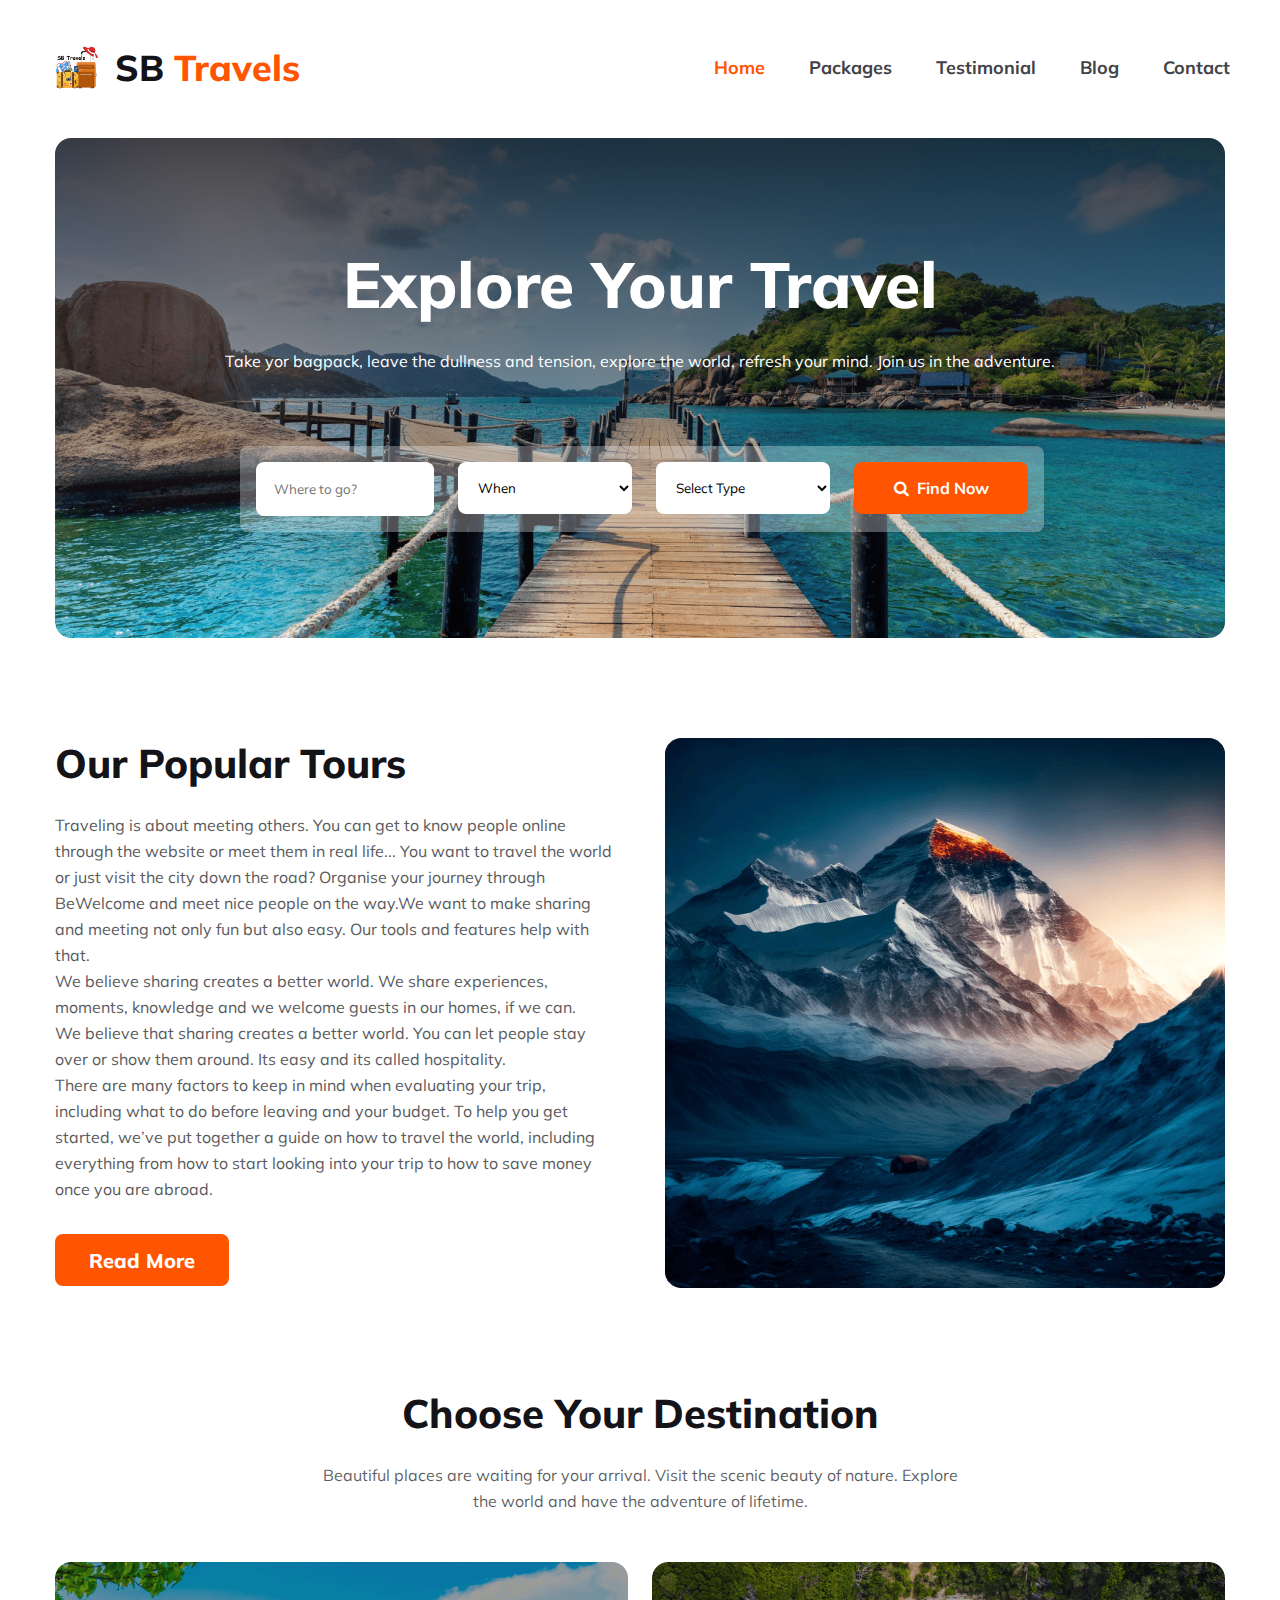
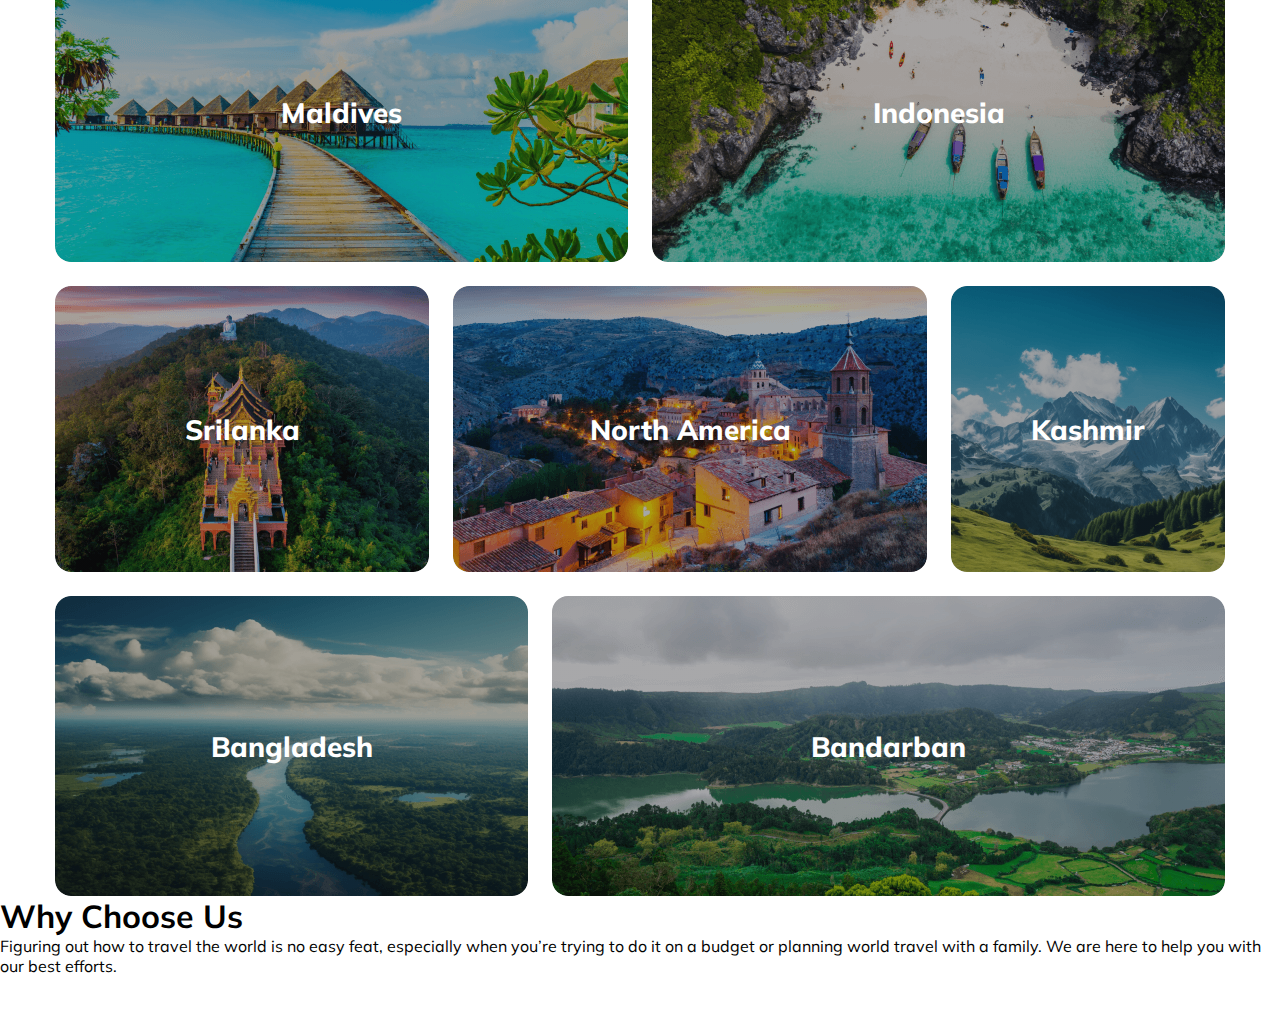
==== index.html @ 9d08d454 "choose destination done" ====
<!DOCTYPE html>
<html lang="en">
<head>
    <meta charset="UTF-8">
    <meta name="viewport" content="width=device-width, initial-scale=1.0">
    <title>SB Travel</title>
    <link rel="preconnect" href="https://fonts.googleapis.com">
    <link rel="preconnect" href="https://fonts.gstatic.com" crossorigin>
    <link href="https://fonts.googleapis.com/css2?family=Mulish:ital,wght@0,200..1000;1,200..1000&display=swap" rel="stylesheet">
    <link rel="stylesheet" href="https://cdnjs.cloudflare.com/ajax/libs/font-awesome/4.7.0/css/font-awesome.min.css">
    <link rel="stylesheet" href="style.css">
</head>
<body>
    <nav class="nav">
        <div class="webite-name">
            <img src="Images/sbtravelLogo1.png" alt="">
            <h1>SB <span style="color: #FF5400;;">Travels</span> </h1>
        </div>
        <div class="menu">
            <a href="" style="color: #FF5400;">Home</a>
            <a href="">Packages</a>
            <a href="">Testimonial</a>
            <a href="">Blog</a>
            <a href="">Contact</a>
        </div>
    </nav>
    
    <header>
        <div class="banner">
            <h1>Explore Your Travel</h1>
            <p>Take yor bagpack, leave the dullness and tension,
                explore the world, refresh your mind. Join us in the adventure.
            </p>
            <div class="search">
                <input type="text" placeholder="Where to go?">
                <select>
                    <option value="" disabled selected hidden>When</option>
                </select>
                <select>
                    <option value="" disabled selected hidden>Select Type </option>
                </select>
                <button type="button" ><i class="fa fa-search"></i>Find Now</button>
            </div>
        </div>
    </header>

    <main>
        <!-- popular tour section  -->
        <section class="popular">
            <div class="popular-text">
                <h1>Our Popular Tours</h1>
                <p>
                    Traveling is about meeting others. You can get to know people online through the website or meet them in real life...
                    You want to travel the world or just visit the city down the road? Organise your journey through BeWelcome and meet nice people on the way.We want to make sharing and meeting not only fun but also easy. Our tools and features help with that.<br>
                    We believe sharing creates a better world. We share experiences, moments, knowledge and we welcome guests in our homes, if we can.<br>
                    We believe that sharing creates a better world. You can let people stay over or show them around. Its easy and its called hospitality.<br>
                    There are many factors to keep in mind when evaluating your trip, including what to do before leaving and your budget. To help you get started, we’ve put together a guide on how to travel the world, including everything from how to start looking into your trip to how to save money once you are abroad.
                </p>
                <button> Read More</button>
            </div>
            <img src="Images/Rectangle 4.png" alt="">
        </section>

        <!-- choose your destination part -->
        <section class="destination">
            <div class="destination-text">
                <h1>Choose Your Destination</h1>
                <p>Beautiful places are waiting for your arrival. Visit the scenic beauty of nature. Explore the world and have the adventure of lifetime.</p>
                <div class="destination-images">
                    <div class="image-row1">
                        <div class="maldives"><h2>Maldives</h2></div>
                        <div class="indonesia"><h2>Indonesia</h2></div>
                    </div>
                    <div class="image-row2">
                        <div class="srilanka"><h2>Srilanka</h2></div>
                        <div class="northamerica"><h2>North America</h2></div>
                        <div class="kashmir"><h2>Kashmir</h2></div>
                    </div>
                    <div class="image-row3">
                        <div class="bangladesh"><h2>Bangladesh</h2></div>
                        <div class="bandarban"><h2>Bandarban</h2></div>
                    </div>
                </div>
            </div>

        </section>

        <!-- why choose us -->
        <section class="choose">
            <div class="choose-text">
                <h1>Why Choose Us</h1>
                <p>Figuring out how to travel the world is no easy feat, especially when you’re trying to do it on a budget or planning world travel with a family.
                    We are here to help you with our best efforts.
                </p>
                <div class="choose-cards">
                    <div class="cards-row1">
                       <div class="row1-card1">
                        <img src="" alt="">
                        <h3></h3>
                        <p></p>
                       </div>
                       <div class="row1-card2">
                        <img src="" alt="">
                        <h3></h3>
                        <p></p>
                       </div>
                    </div>
                    <div class="cards-row2">
                        <img src="" alt="">
                        <h3></h3>
                        <p></p>
                    </div>
                </div>
            </div>
        </section>
         
    </main>

    <footer>
               
    </footer>

</body>
</html>
---- style.css ----
*{
    margin: 0;
    border: 0;
    font-family: "Mulish", sans-serif;
}

.nav{
    display: flex;
    margin: auto;
    margin-top: 45px;
    align-content: center;
    width: 1170px;
    height: 45px;
    justify-content: space-between;
}

.webite-name{
    display: flex;
    align-content: center;
    
}
.website-name img{
    width: 48 px;
    height: 56 px;
}
.webite-name>h1{
    color: #131318;
    margin-left: 16px;
    font-family: Mulish;
    font-size: 36px;
    font-style: normal;
    font-weight: 800;
    line-height: normal;
}

.menu{
    width: 506px;
    height: 24px;
    display: inline-flex;
    padding: 10px 0px;
    justify-content: center;
    align-items: center;
    gap: 44px;
}
.menu>a{
    text-align: center;
    font-family: Mulish;
    font-size: 18px;
    font-style: normal;
    font-weight: 700;
    line-height: normal;
    text-decoration: none;
    color: var(--Dark-02, #424247);
}

/* Banner */
.banner{
  
    width: 1170px;
    height: 500px;
    margin:auto;
    border-radius: 16px;
    margin-top: 3rem;

    background: linear-gradient(180deg, rgba(19, 19, 24, 0.80) 0%, rgba(19, 19, 24, 0.00) 100%) ,url("Images/Group\ 13\ \(1\)\ \(1\).png");


}
.banner h1{
    text-align: center;
    color: #FFF;
    padding-top: 106px;
    margin-bottom: 24px;
    font-family: Mulish;
    font-size: 4rem;
    font-style: normal;
    font-weight: 800;
    line-height: normal;
}
.banner>p{
    color: #FFF;
    margin-bottom: 24px;
    text-align: center;
    font-family: Mulish;
    font-size: 1 rem;
    font-style: normal;
    font-weight: 400;
    line-height: 26px; 
}
.search{
    display: inline-flex;
    padding: 16px;
    align-items: flex-start;
    margin-left: 185px;
    gap: 24px;
    margin-top: 48px;
    border-radius: 8px;
    background: rgba(255, 255, 255, 0.30);
}
.search>input,select{
    
    width: 174px;
    height: 52px;
    border-radius: 8px;
    background: #FFF;
    text-indent: 16px ;
}

.search>select>option{
    color: rgba(19, 19, 24, 0.50);
    text-indent: 16px ;
    font-family: Mulish;
    font-size: 16px;
    font-style: normal;
    font-weight: 400;
    line-height: normal;
}
.search>button{
  
width: 174px;
height: 52px;
border-radius: 8px;
background: #FF5400;
color: #FFF;

text-align: center;
font-family: Mulish;
font-size: 16px;
font-style: normal;
font-weight: 700;
line-height: normal;
cursor: pointer;
}
.search>button>i{
    margin-right: 0.5rem;
}

/* popular text section  */
.popular{
    width: 1170px;
    height: 550px;
    display: flex;
    margin-left: auto;
    margin-right: auto;
  
    margin-top: 100px;
    justify-items: space-between;
    align-content: center;
    margin-bottom: 100px;
    
}
.popular-text{
    width: 100%;
    height:100%;
}

.popular-text h1{
    color: #131318;
    margin-bottom: 24px;
    text-align: left;
    font-family: Mulish;
    font-size: 40px;
    font-style: normal;
    font-weight: 800;
    line-height: normal;
}

.popular-text p{
    color: #5A5A5D;
    margin-bottom: 32px;
    font-family: Mulish;
    font-size: 16px;
    font-style: normal;
    font-weight: 400;
    line-height: 26px; 
}

.popular-text button{
    width: 174px;
    height: 52px;
    border-radius: 8px;
    background: #FF5400;
    color: #FFF;

    text-align: center;
    font-family: Mulish;
    font-size: 20px;
    font-style: normal;
    font-weight: 800;
    line-height: normal;
}

.popular img{
    width: 100%;
    margin-left:50px;   
    height: 100%;
}

/* choose your destination part  */
.destination{
    width: 1170px; 
    margin-left: auto;
    margin-right: auto;
}
.destination-text{
    width:100%;
  text-align: center;

   
}

.destination-text h1{
    color: #131318;
    margin-bottom: 24px;
    font-family: Mulish;
    font-size: 40px;
    font-style: normal;
    font-weight: 800;
    line-height: normal;
}
.destination-text p{
    width: 643px;
    color: rgba(19, 19, 24, 0.70);
    margin-bottom: 48px;
    margin-left: auto;
    margin-right: auto;
    text-align: center;
    font-family: Mulish;
    font-size: 16px;
    font-style: normal;
    font-weight: 400;
    line-height: 26px;
}

.destination-images{
    display: flex;
    flex-direction: column;
    gap: 24px;
}

.image-row1{
    display: inline-flex;
    gap:24px;
}
.maldives{
    width: 573px;
    height: 300px;    
    border-radius: 16px;
    
    background-repeat: no-repeat;
    background: linear-gradient(0deg, rgba(19, 19, 24, 0.20) 0%, rgba(19, 19, 24, 0.20) 100%), url(Images/Rectangle\ 5.png), lightgray 50%  ;  
    display: flex;
    justify-content:space-around;
    align-items: center;

    
}
.indonesia{
    width: 573px;
    height: 300px;    
    border-radius: 16px;
    background: linear-gradient(0deg, rgba(19, 19, 24, 0.20) 0%, rgba(19, 19, 24, 0.20) 100%), url(Images/Rectangle\ 8.png), lightgray 50% / cover no-repeat;  
    display: flex;
    justify-content:space-around;
    align-items: center;

    
}
.image-row2{
    display: inline-flex;
    gap:24px;
}
.srilanka{
    width: 374px;
    height: 286px;  
    background-size: ;
    border-radius: 16px;
    background: linear-gradient(0deg, rgba(19, 19, 24, 0.20) 0%, rgba(19, 19, 24, 0.20) 100%), url(Images/Rectangle\ 6.png), lightgray 50% / cover no-repeat;  
   
    display: flex;
    justify-content:space-around;
    align-items: center;

    
}
.northamerica{
    width: 474px;
    height: 286px;
    border-radius: 16px;
    background: linear-gradient(0deg, rgba(19, 19, 24, 0.20) 0%, rgba(19, 19, 24, 0.20) 100%), url(Images/Rectangle\ 7.png), lightgray 50% / cover no-repeat;  
   
    display: flex;
    justify-content:space-around;
    align-items: center;

    
}
.kashmir{
    width: 274px;
    height: 286px;
    border-radius: 16px;
    background-repeat: no-repeat;
    background: linear-gradient(0deg, rgba(19, 19, 24, 0.20) 0%, rgba(19, 19, 24, 0.20) 100%), url(Images/Rectangle\ 9.png), lightgray 50%;  
   
    display: flex;
    justify-content:space-around;
    align-items: center;

    
}

.image-row3{
    display: inline-flex;
    gap:24px;
}

.bangladesh{
    width: 473px;
    height: 300px;
    border-radius: 16px;
    background: linear-gradient(0deg, rgba(19, 19, 24, 0.20) 0%, rgba(19, 19, 24, 0.20) 100%), url(Images/Rectangle\ 11.png), lightgray 50% / cover no-repeat;  
   
    display: flex;
    justify-content:space-around;
    align-items: center;

    
}

.bandarban{
    width: 673px;
    height: 300px;
    border-radius: 16px;
    background: linear-gradient(0deg, rgba(19, 19, 24, 0.20) 0%, rgba(19, 19, 24, 0.20) 100%), url(Images/Rectangle\ 10.png), lightgray 50% / cover no-repeat;  
   
    display: flex;
    justify-content:space-around;
    align-items: center;

    
}


.destination-images h2{
    color: #FFF;
    vertical-align: middle;
    text-align: center;
    font-family: Mulish;
    font-size: 28px;
    font-style: normal;
    font-weight: 800;
    line-height: normal;
}








/* responsive design css */
@media screen and (max-width: 600px) {
    .nav{
        width:auto;
    }
    .webite-name{
        margin-left: 20px;
    }
    .webite-name>img{
       
    width: 28.724px;
    height: 33.516px;
    }

    .webite-name >h1{
        font-size: 22px;
    }

    .menu{
        display:none;
    }
    .banner{
        width: 335px;
        height: 483px;
    }
    .banner>h1{
        font-size: 22px;
        padding-top:32px;
    }
    .banner>p{
        margin-left: 1rem;
    }
    .search{
        width: 255px;
        height: 256px;
        display: flex;
        flex-direction: column;
        margin-left:24px;
        margin-right: 24px;
        margin-top: 0;
    }
    .search>input,select{
        width: 255px;
        height: 52px;

    }
    .search>button{
        width: 255px;
        height: 52px;
    }
    /* popular tours  */
    .popular{
        flex-direction: column;
        width: 335px;
        height: auto;
        margin-top: 24px;
        gap: 24px;
        margin-bottom: 24px;
    }
    .popular-text h1{
        font-size: 20px;
        margin-bottom:16px ;
    }
    .popular-text p{
        font-size: 14px;
        margin-bottom: 24px;

    }
    .popular img{
        margin: 0;
    }

    /* choose your destination */
    .destination{
        width: 335px;
        margin-bottom: 24px;
    }
    .destination-text h1{
        font-size: 20px;
        margin-bottom: 16px;
    
    }
    .destination-text p{
        width: 100%;
        font-size: 14px;
        margin-bottom: 16px;
        
    }

    .image-row1{
        display: flex;
        flex-direction: column;
        
    }
    .maldives,.indonesia,.srilanka,.northamerica,.kashmir,.bangladesh,.bandarban{
        width: 335px;
        height: 176px;
    }
    .image-row2{
        display: flex;
        flex-direction: column;
        
    }
    .image-row3{
        display: flex;
        flex-direction: column;
       
    }
    .destination-images h2{
        font-size: 20px;
    }
    
}
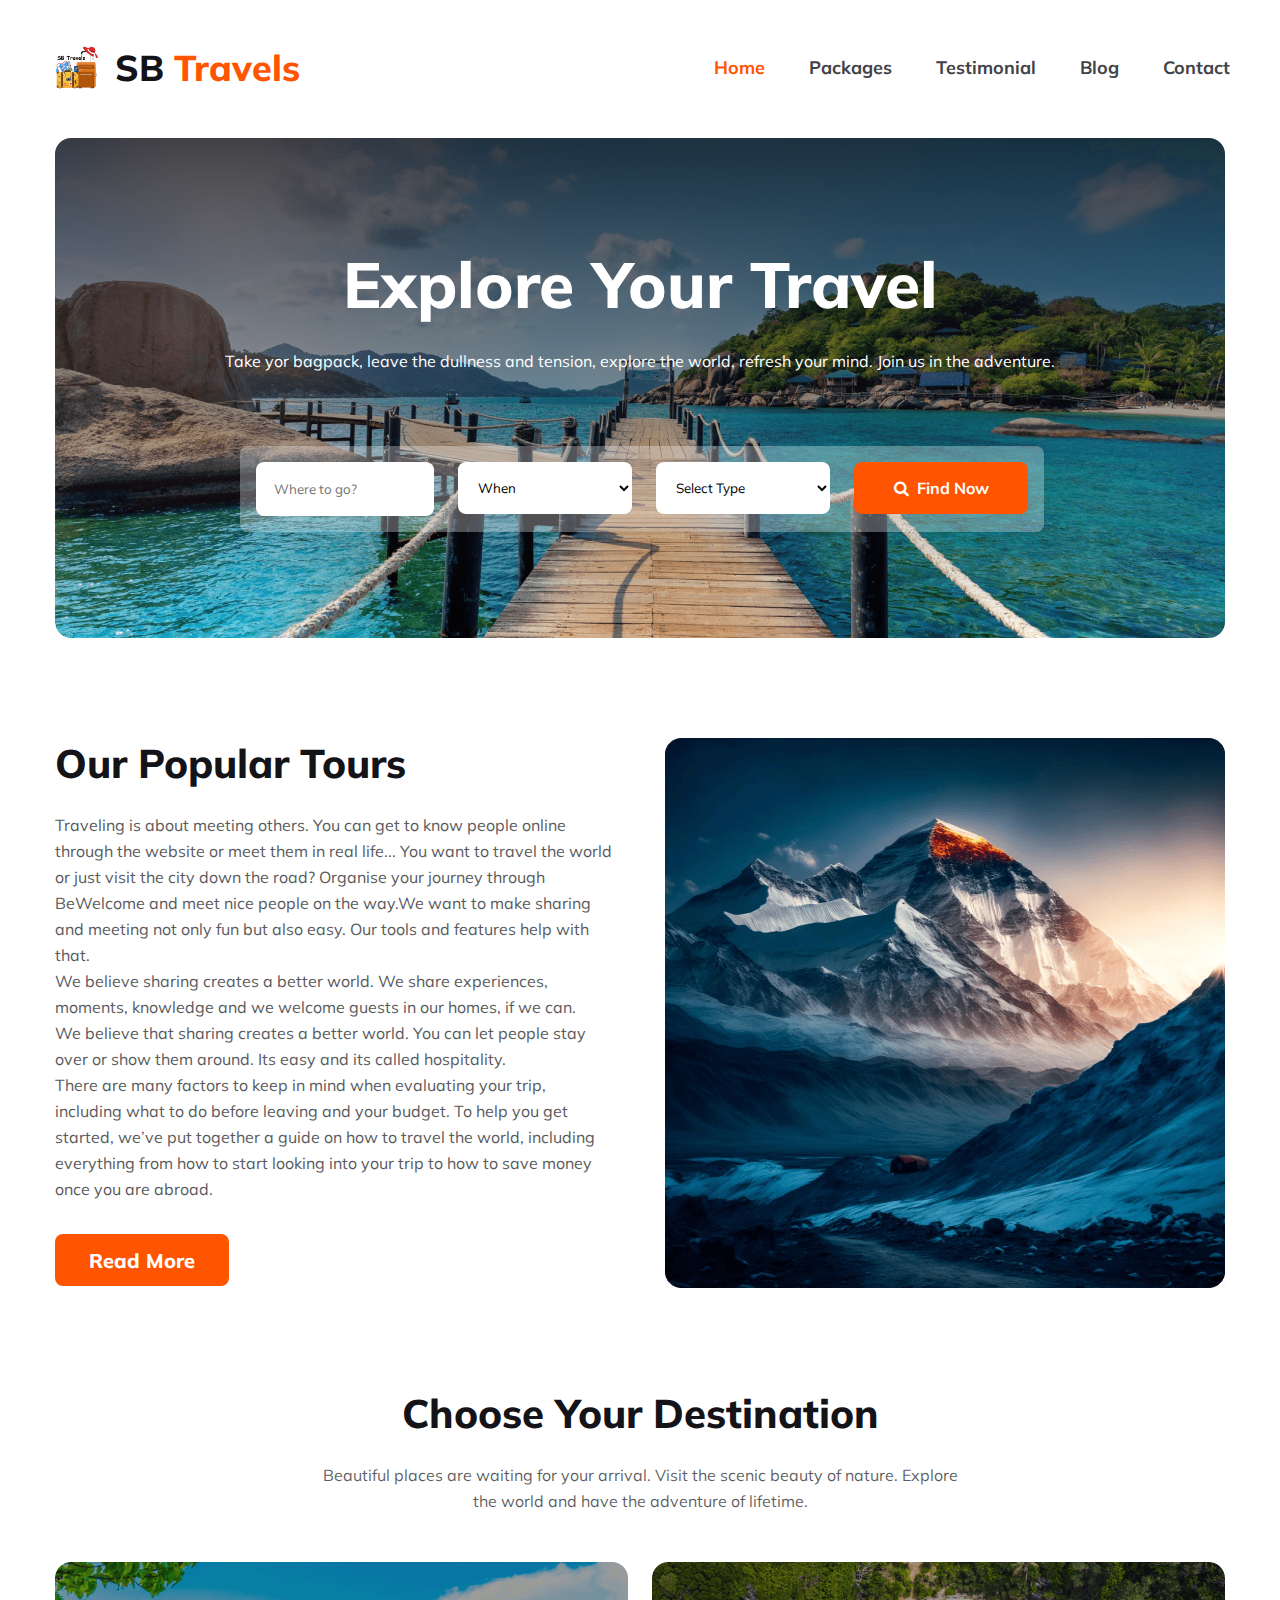
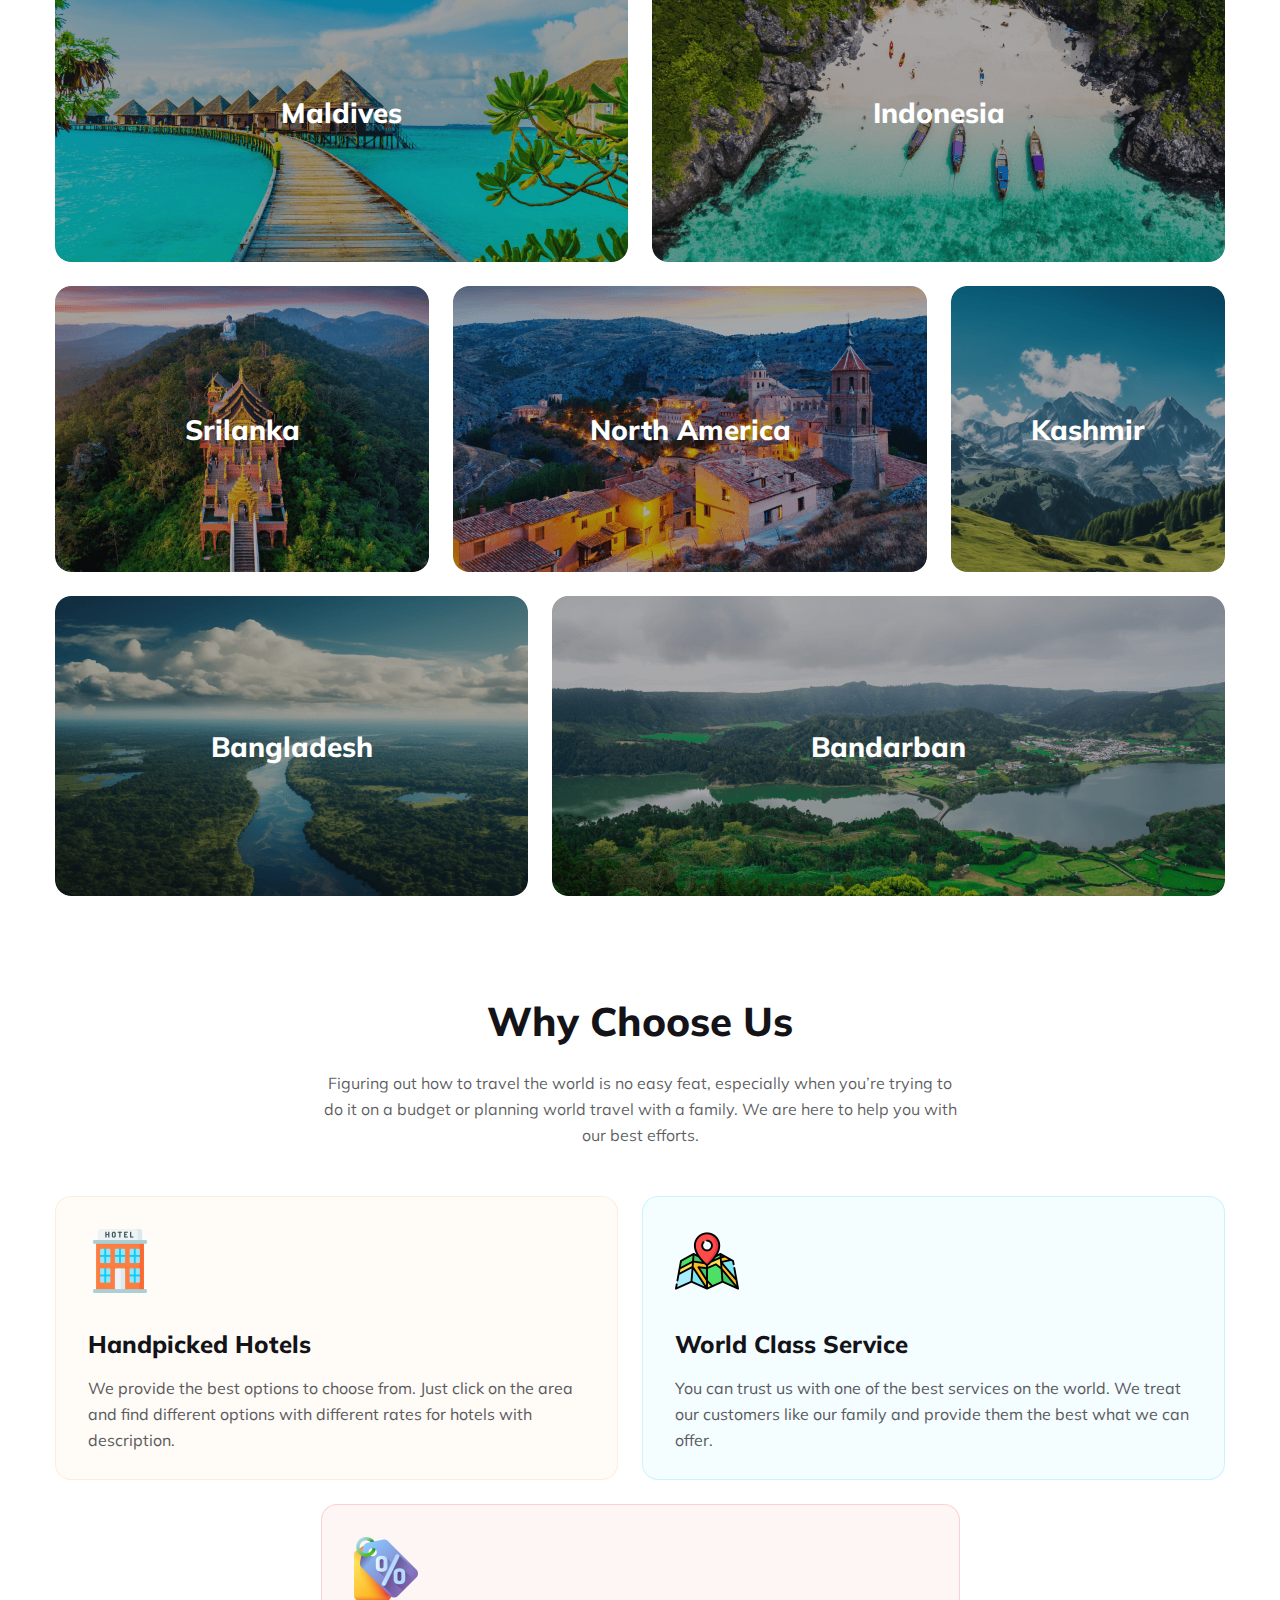
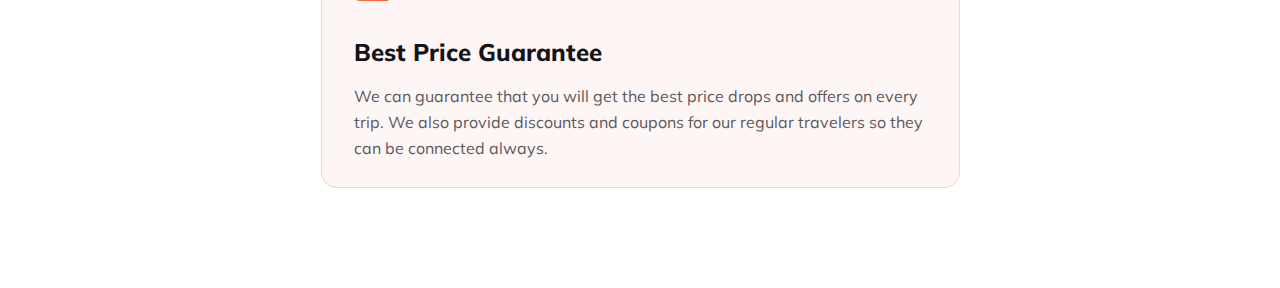
==== commit b309d16e: "choose us done" ====
--- a/index.html
+++ b/index.html
@@ -92,32 +92,45 @@
                 <p>Figuring out how to travel the world is no easy feat, especially when you’re trying to do it on a budget or planning world travel with a family.
                     We are here to help you with our best efforts.
                 </p>
+            </div>
                 <div class="choose-cards">
                     <div class="cards-row1">
-                       <div class="row1-card1">
-                        <img src="" alt="">
-                        <h3></h3>
-                        <p></p>
+                       <div class="row-card1">
+                            <img src="Images/hotel.png" alt="">
+                            <h3>Handpicked Hotels</h3>
+                            <p>We provide the best options to choose from.
+                                Just click on the area and find different options
+                                with different rates for hotels with description.
+                            </p>
                        </div>
-                       <div class="row1-card2">
-                        <img src="" alt="">
-                        <h3></h3>
-                        <p></p>
+                       <div class="row-card2">
+                        <img src="Images/map.png" alt="">
+                        <h3>World Class Service</h3>
+                        <p>You can trust us with one of the best services on the world.
+                            We treat our customers like our family and provide them the best what 
+                            we can offer.
+                        </p>
                        </div>
                     </div>
                     <div class="cards-row2">
-                        <img src="" alt="">
-                        <h3></h3>
-                        <p></p>
+                        <div class="row-card3">
+                            <img src="Images/price-tag.png" alt="">
+                            <h3>Best Price Guarantee</h3>
+                            <p>We can guarantee that you will get the best price drops and offers on every trip.
+                                We also provide discounts and coupons for our regular travelers so they can be connected always.
+                            </p>
+                           </div>
                     </div>
                 </div>
-            </div>
+            
         </section>
          
     </main>
 
     <footer>
-               
+        <!-- We believe that sharing creates a better world. You can let people stay over or show them around. It’s easy and it’s called hospitality.     -->
+        <!-- Find host and friends everywhere. -->
+   
     </footer>
 
 </body>
--- a/style.css
+++ b/style.css
@@ -236,6 +236,7 @@
     display: flex;
     flex-direction: column;
     gap: 24px;
+    margin-bottom: 100px;
 }
 
 .image-row1{
@@ -352,9 +353,119 @@
     line-height: normal;
 }
 
-
-
-
+/* why choose us  */
+
+.choose{
+    width: 1170px;
+    margin-left: auto;
+    margin-right: auto;
+}
+
+.choose-text{
+    width:100%;
+    text-align: center; 
+}
+.choose-text h1{
+    color: #131318;
+    margin-bottom: 24px;
+    font-family: Mulish;
+    font-size: 40px;
+    font-style: normal;
+    font-weight: 800;
+    line-height: normal;
+}
+.choose-text p{
+    width: 643px;
+    color: rgba(19, 19, 24, 0.70);
+    margin-bottom: 48px;
+    margin-left: auto;
+    margin-right: auto;
+    text-align: center;
+    font-family: Mulish;
+    font-size: 16px;
+    font-style: normal;
+    font-weight: 400;
+    line-height: 26px;
+}
+
+.choose-cards{
+    display: flex;
+    flex-direction: column;
+    
+    gap: 24px;
+   
+
+}
+.cards-row1{
+    display: flex;
+    gap:24px;
+    
+    height: 284px;
+    justify-content: space-between;
+   
+}
+
+.row-card1{
+    width: auto;
+    height: auto;
+    padding: 32px;
+    border-radius: 16px;
+    border: 1px solid rgba(251, 181, 99, 0.20);
+    background: rgba(251, 181, 99, 0.05);
+       
+}
+.row-card2{
+    width: auto;
+    height: auto; 
+    padding: 32px;
+    border-radius: 16px;
+    border: 1px solid rgba(41, 206, 246, 0.20);
+    background: rgba(41, 206, 246, 0.05);
+}
+
+.cards-row2{
+    display: flex;
+    
+    
+    height: 284px;
+    justify-content: space-around;
+    margin-bottom: 100px;
+   
+}
+.row-card3{
+    width: 573px;
+    height: auto; 
+    padding: 32px;
+    border-radius: 16px;
+    border: 1px solid rgba(233, 68, 68, 0.20);
+    background: rgba(233, 68, 68, 0.05);
+}
+.row-card1 img,.row-card2 img,.row-card3 img{
+    width: 64px;
+    height: 64px;
+    margin-bottom: 32px;
+    
+}
+.choose-cards h3{
+    color: #131318;
+    margin-bottom: 16px;
+    
+    font-family: Mulish;
+    font-size: 24px;
+    font-style: normal;
+    font-weight: 800;
+    line-height: normal;
+}
+
+.choose-cards p{
+    color: #5A5A5D;
+    
+    font-family: Mulish;
+    font-size: 16px;
+    font-style: normal;
+    font-weight: 400;
+    line-height: 26px;
+}
 
 
 
@@ -465,10 +576,35 @@
     .image-row3{
         display: flex;
         flex-direction: column;
+        
        
+    }
+    .destination-images{
+        margin-bottom:0;
     }
     .destination-images h2{
         font-size: 20px;
-    }
-    
+       
+    }
+
+    .choose{
+        
+            width: 335px;
+            margin-bottom: 24px;
+        
+    }
+    .choose-text h1{
+        font-size: 20px;
+        text-align: center;
+
+    }
+    .choose-text p{
+        font-size: 14px;
+        width:309px;
+        margin-bottom: 16px;
+    }
+    .cards-row1{
+        flex-direction: column;
+        width: 335px;
+    }
 }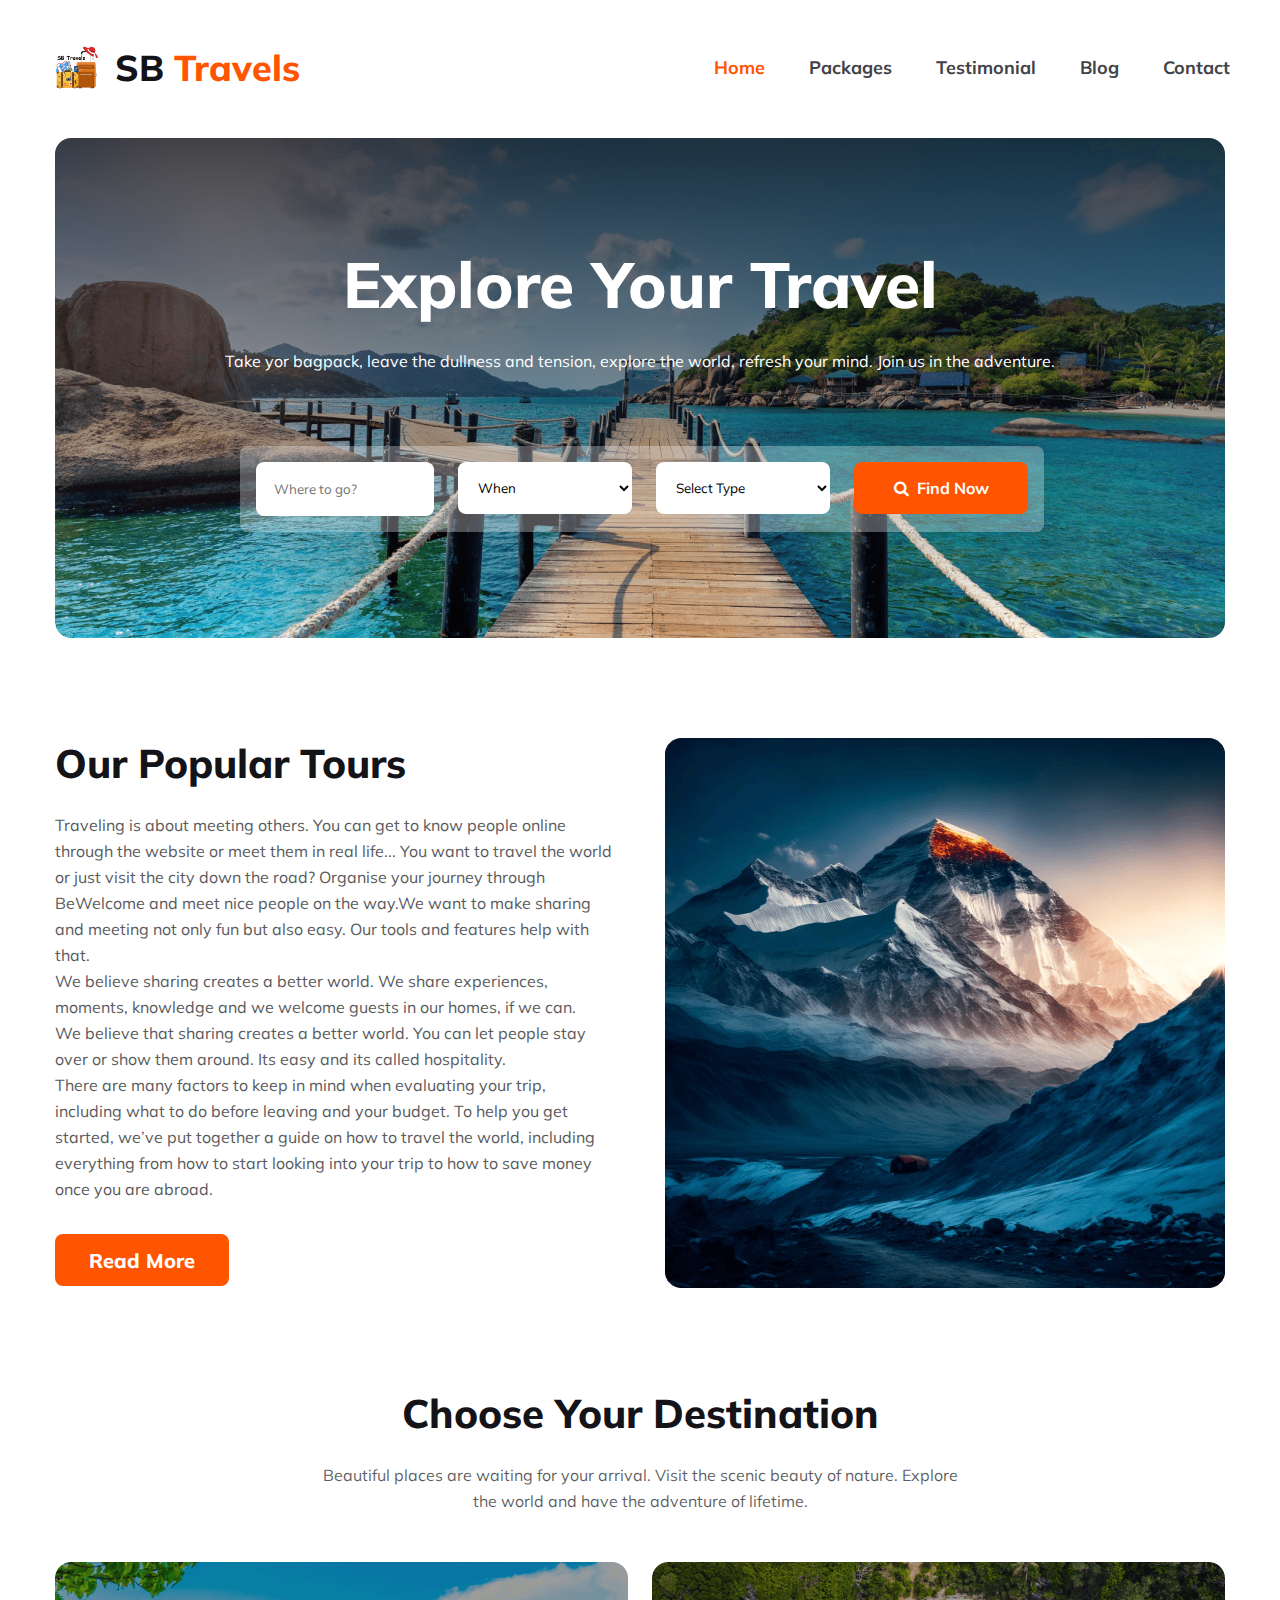
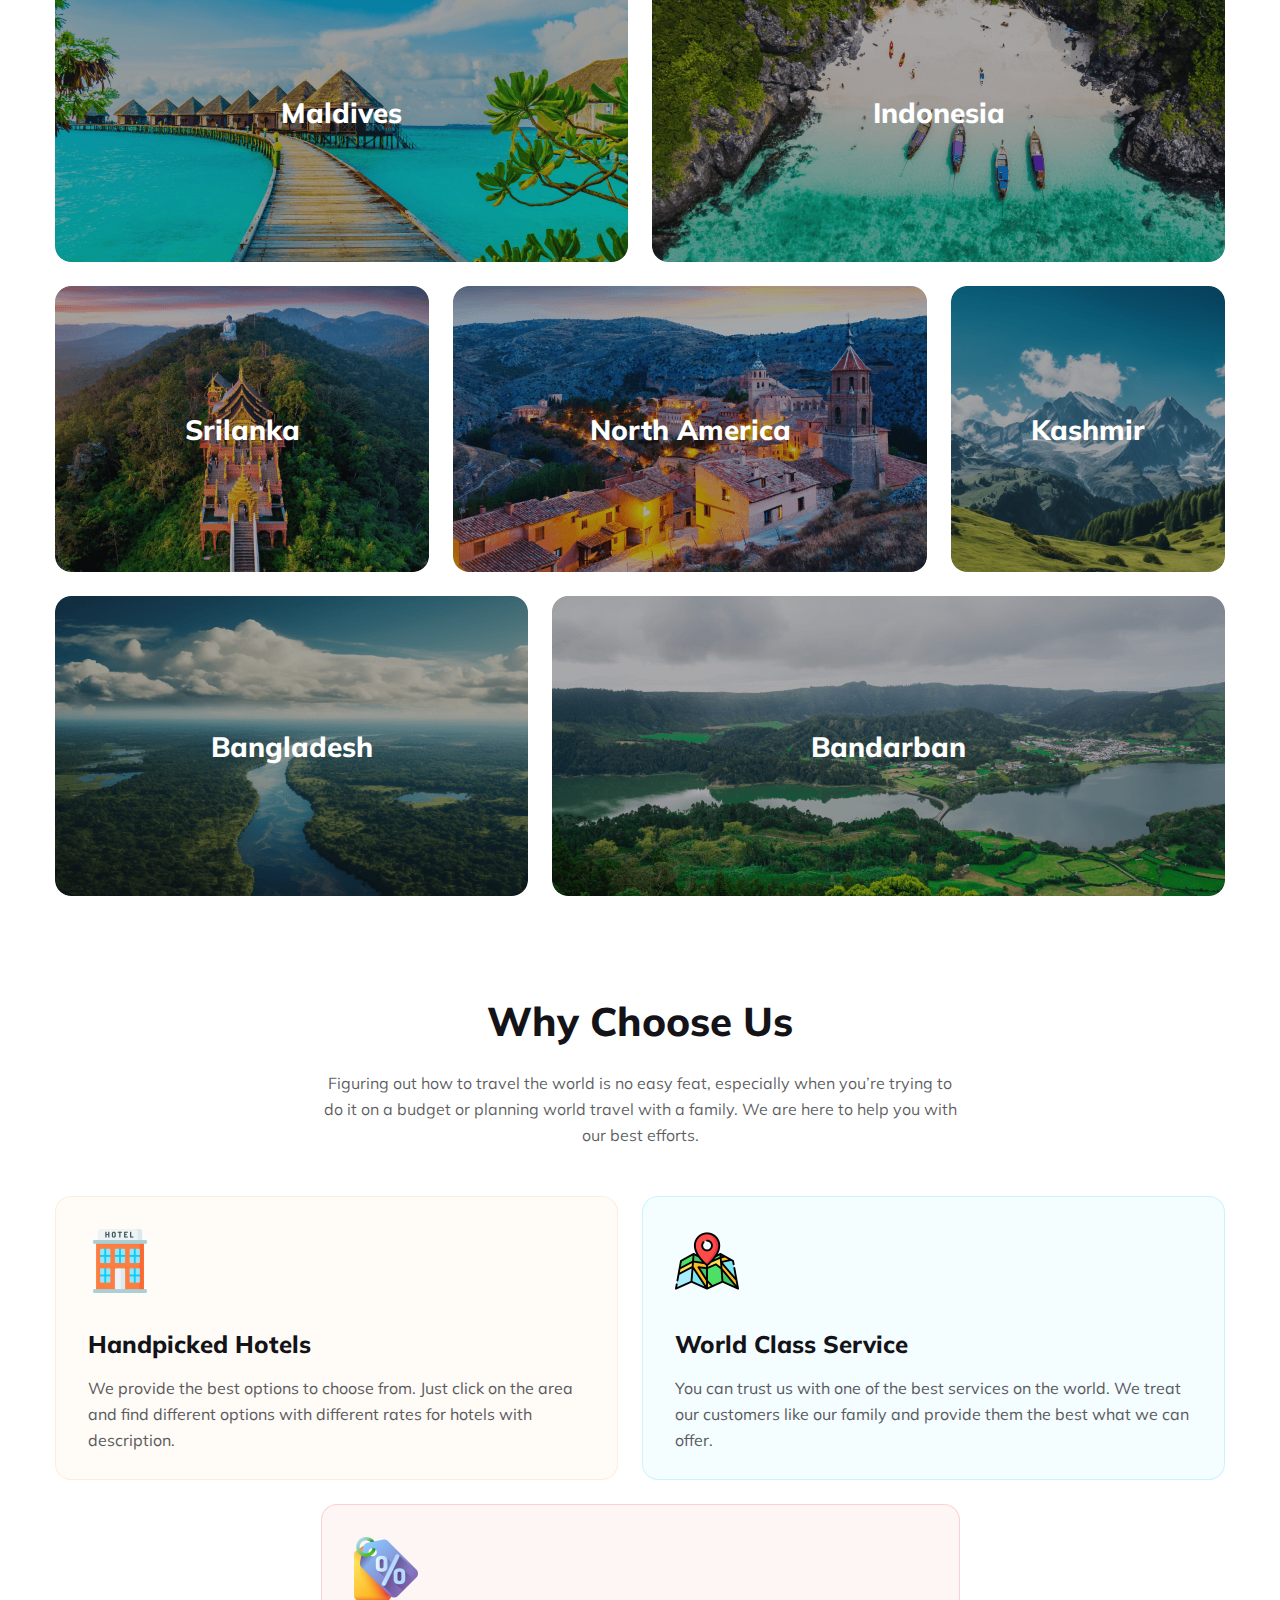
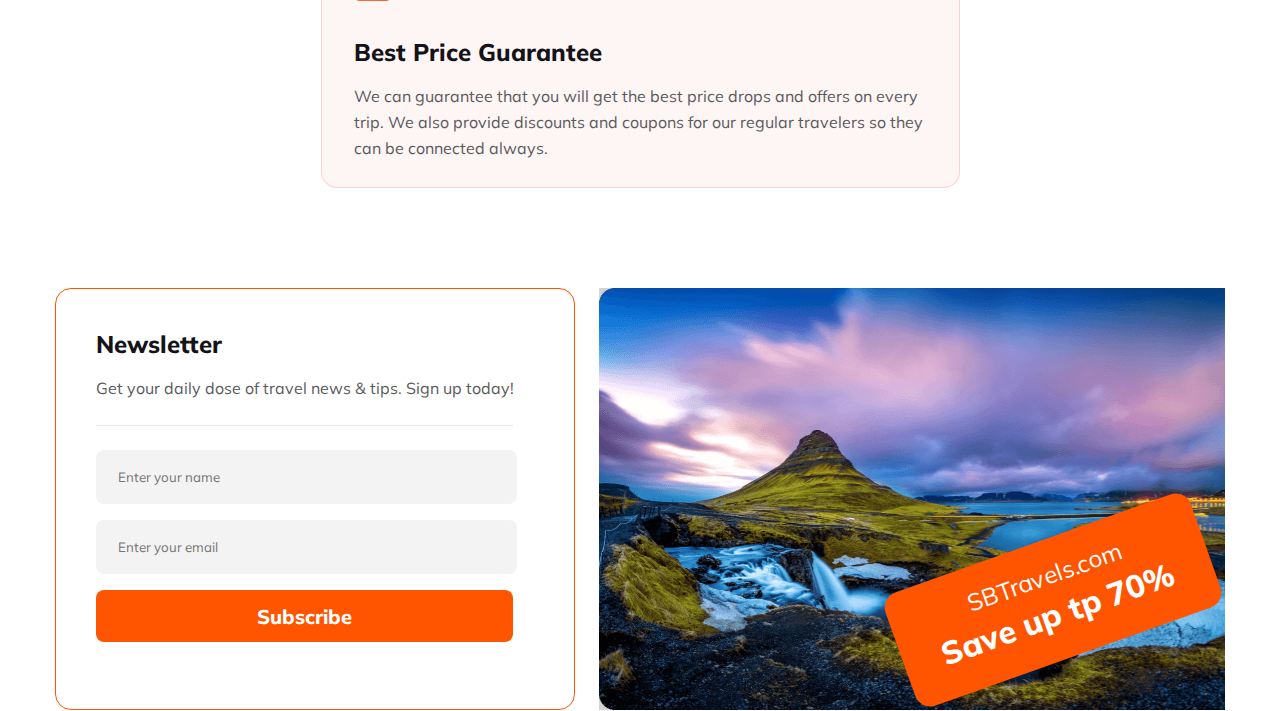
==== commit a0ec80f8: "newletter done" ====
--- a/index.html
+++ b/index.html
@@ -124,6 +124,25 @@
                 </div>
             
         </section>
+
+        <!-- newsletter -->
+        <section class="newsletter">
+            <div class="subscribe">
+                <h2>Newsletter</h2>
+                <p>Get your daily dose of travel news & tips. Sign up today!</p>
+                <hr>
+                <input type="text" placeholder="Enter your name">
+                <input type="email" placeholder="Enter your email">
+                <button>Subscribe</button>
+            </div>
+            <div class="newsletter-image">
+                <!-- <img src="Images/Rectangle 20.png" alt=""> -->
+                <div class="save">
+                    <p>SBTravels.com</p>
+                    <h4>Save up tp 70%</h4>
+                </div>
+            </div>
+        </section>
          
     </main>
 
--- a/style.css
+++ b/style.css
@@ -467,6 +467,124 @@
     line-height: 26px;
 }
 
+/* newsletter */
+.newsletter{
+    width: 1170px;
+    height: 422px;
+    margin-left: auto;
+    margin-right: auto;
+    display: flex;
+    justify-content: space-between;
+    gap: 24px;
+}
+
+.subscribe{
+    width: auto;
+    height: auto;
+        
+    border-radius: 16px;
+    border: 1px solid #FF5400;
+    padding: 40px;
+}
+
+.subscribe h2{
+    color: #131318;
+    margin-bottom: 16px;
+    font-family: Mulish;
+    font-size: 24px;
+    font-style: normal;
+    font-weight: 800;
+    line-height: normal;
+}
+
+.subscribe p{
+    color: #5A5A5D;
+    margin-bottom: 24px;
+    font-family: Mulish;
+    font-size: 16px;
+    font-style: normal;
+    font-weight: 400;
+    line-height: 26px;
+}
+.subscribe hr{
+    margin-bottom: 24px;
+    width: 95%;
+    height: 1px;
+    background: rgba(19, 19, 24, 0.10);
+}
+
+.subscribe input{
+    width: 95%;
+    height: 52px;
+    text-indent: 20px;
+    margin-bottom: 16px;
+    border-radius: 8px;
+    background: rgba(19, 19, 24, 0.05);
+}
+
+.subscribe button{
+    border-radius: 8px;
+    width: 95%;
+    height: 52px;
+    background: #FF5400;
+
+    color: #FFF;
+
+    text-align: center;
+    font-family: Mulish;
+    font-size: 20px;
+    font-style: normal;
+    font-weight: 800;
+    line-height: normal;
+    cursor: pointer;
+}
+
+.newsletter-image{
+    height: auto;
+    width: 672px;
+    background: url("Images/Rectangle\ 20.png"), lightgray 50% / cover no-repeat;
+    display: flex;
+    align-items: flex-end;
+    justify-content: right;
+  
+}
+.save{
+    width: 324px;
+    height: 120px;
+    transform: rotate(-19.628deg);
+    border-radius: 16px;
+    background: #FF5400;
+    text-align: center;
+    border-radius: 16px;
+    margin-bottom: 50px;
+    margin-right: 10px;
+   
+}
+
+.save p{
+    color: #FFF;
+    padding-top: 20px;
+    margin-bottom: 4px;
+    text-align: center;
+    font-family: Mulish;
+    font-size: 24px;
+    font-style: normal;
+    font-weight: 400;
+    line-height: normal;
+}
+
+.save h4{
+    color: #FFF;
+
+    font-family: Mulish;
+    font-size: 32px;
+    font-style: normal;
+    font-weight: 800;
+    line-height: normal;
+}
+
+
+
 
 
 
@@ -606,5 +724,36 @@
     .cards-row1{
         flex-direction: column;
         width: 335px;
-    }
-}+        height: auto;
+       
+       
+    }
+
+    .choose-cards{
+        
+    }
+    .cards-row2{
+        flex-direction: column;
+    }
+    .row-card1 img,.row-card2 img,.row-card3 img{
+        width: 48px;
+        height: 48px;
+        margin-bottom: 16px;
+        
+    }
+    .choose-cards h3{
+        font-size: 20px;
+        
+    }
+    
+    .choose-cards p{
+       
+        font-size: 14px;
+        
+    }
+
+    .row-card1,.row-card2,.row-card3{
+        width: 335px;
+        height: 289px;
+    }
+}
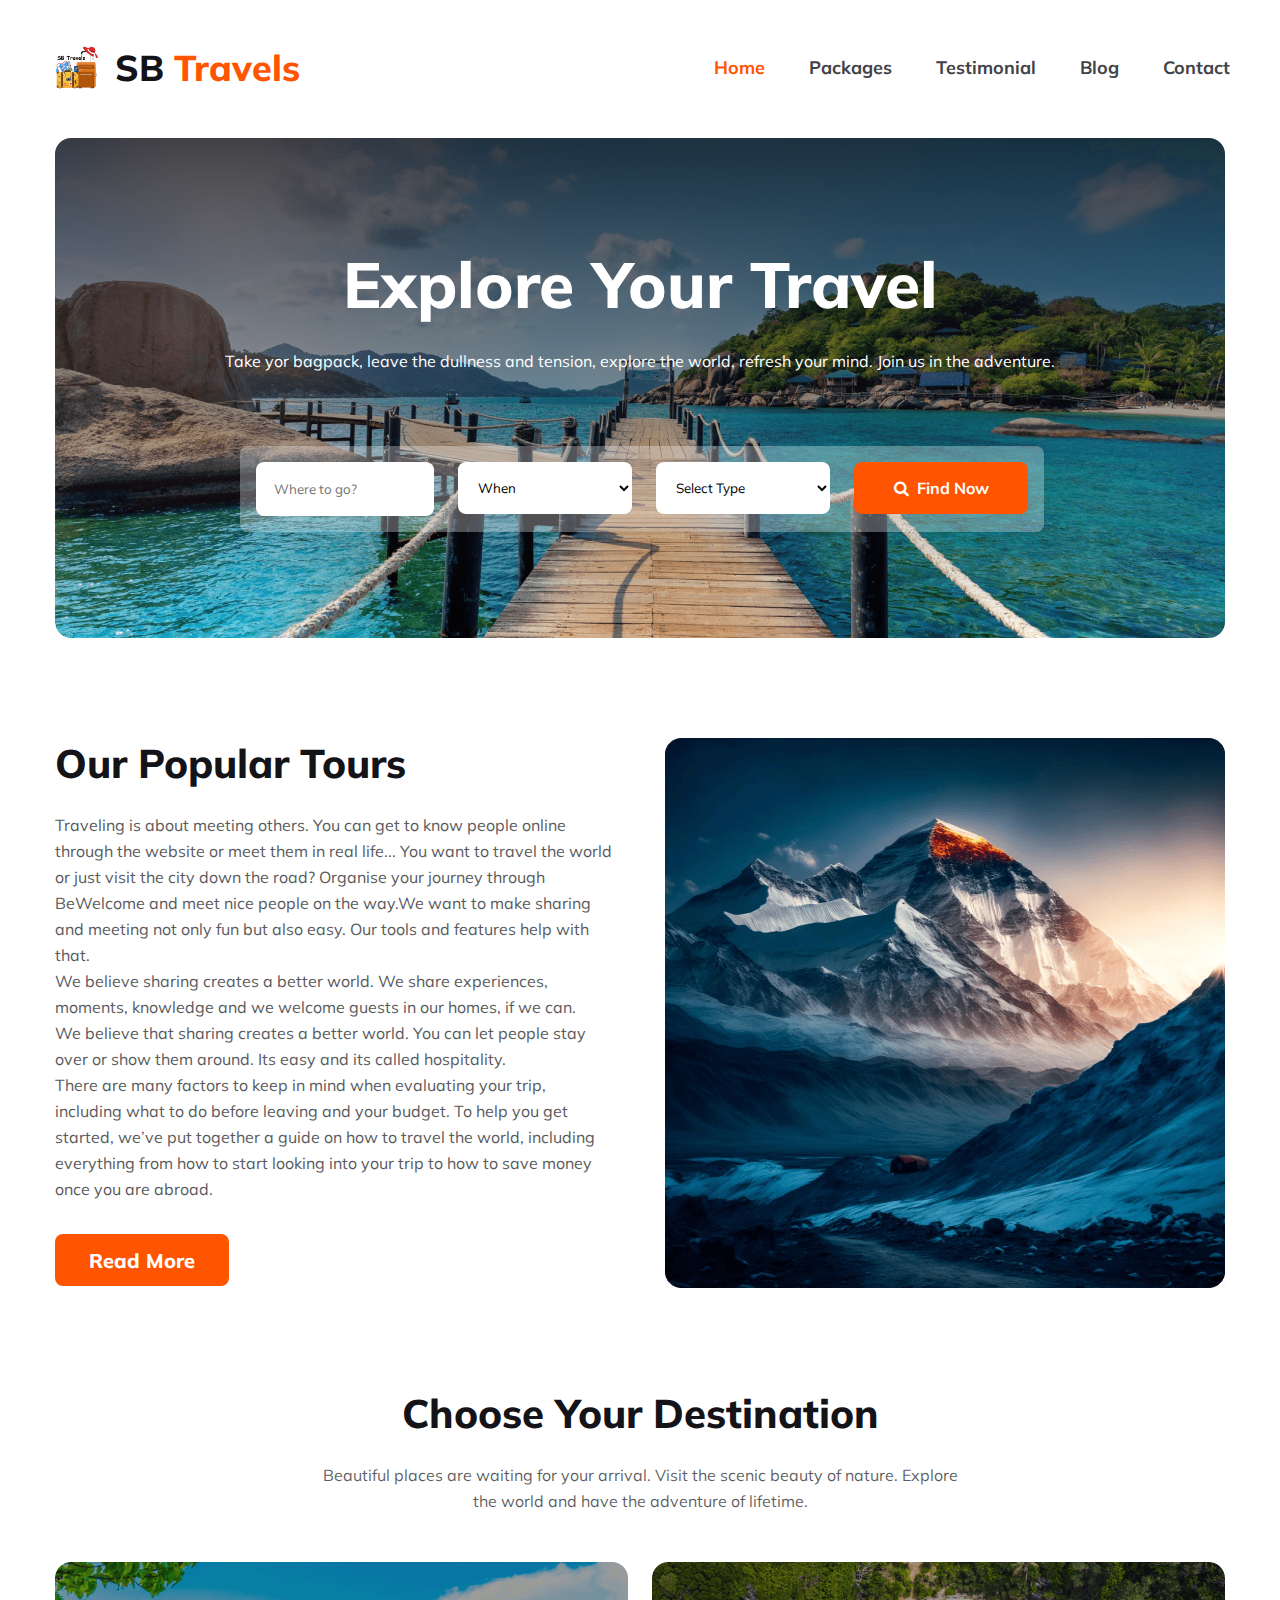
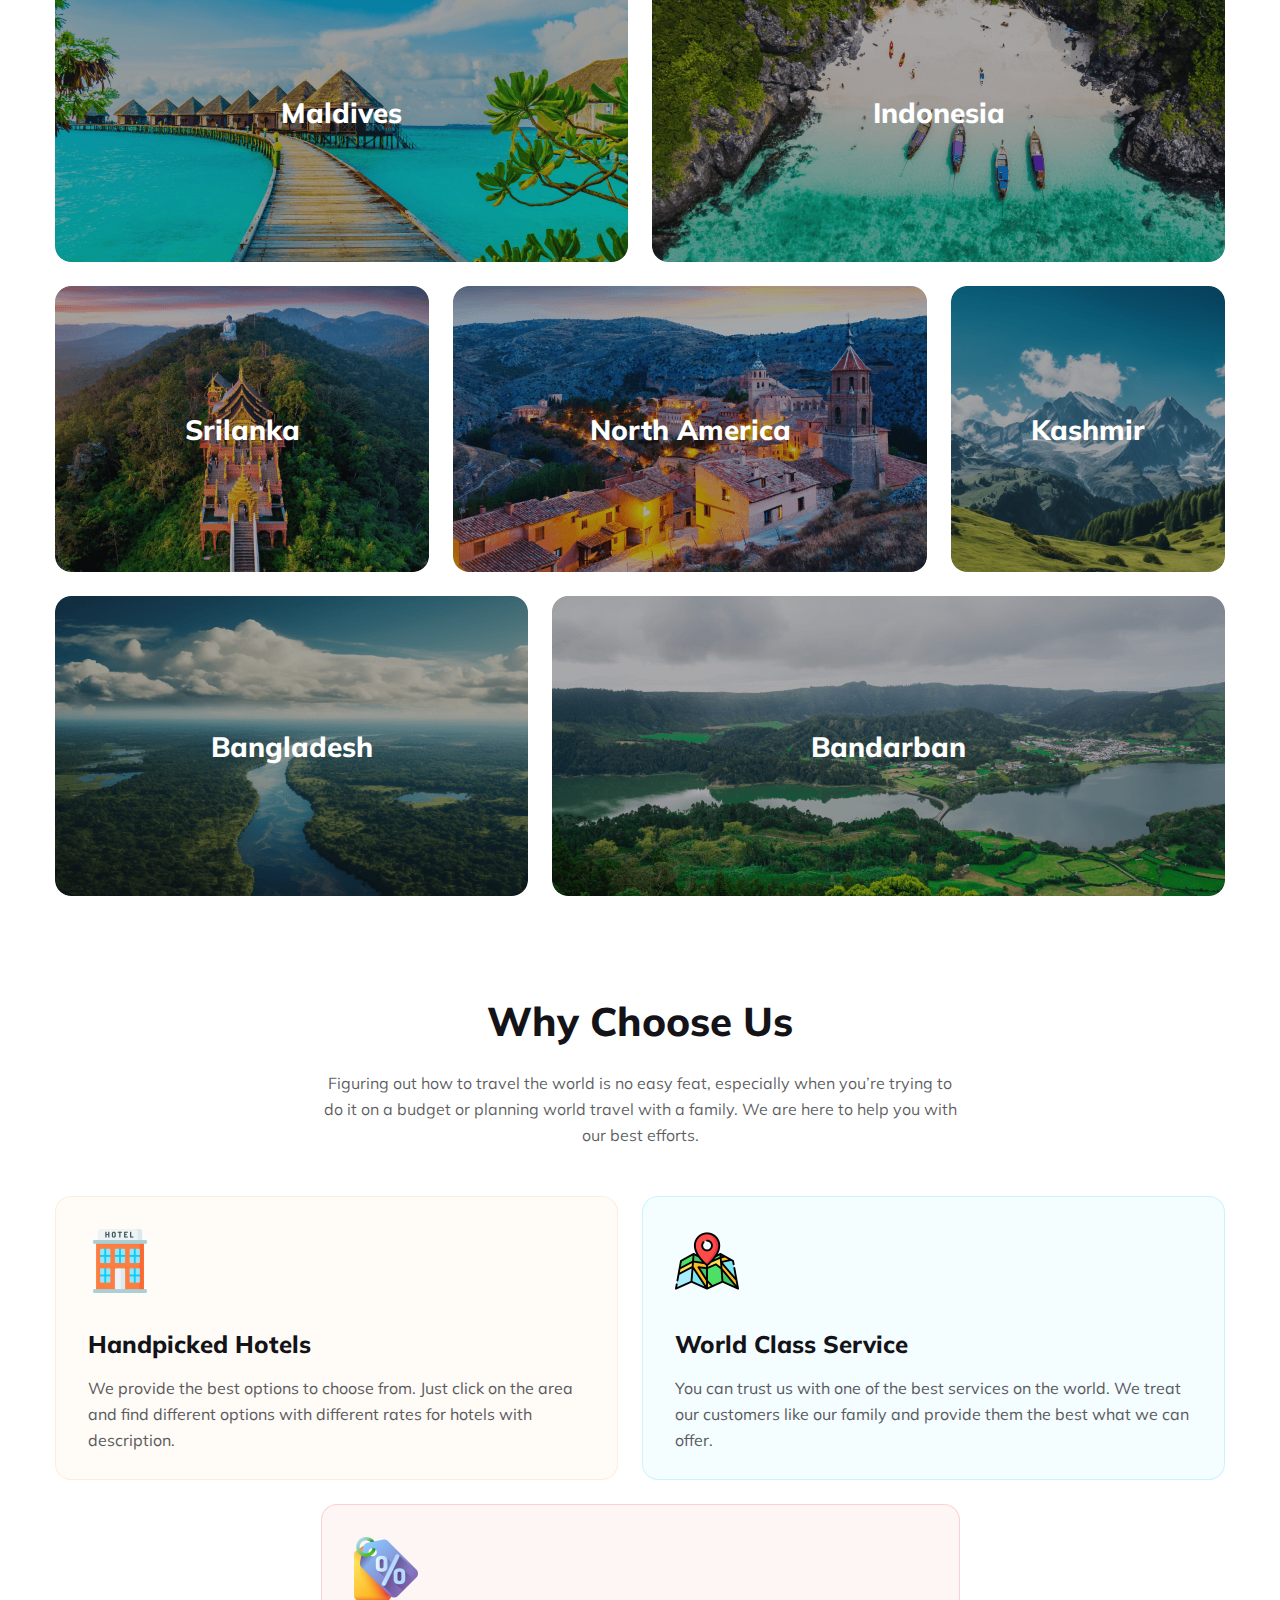
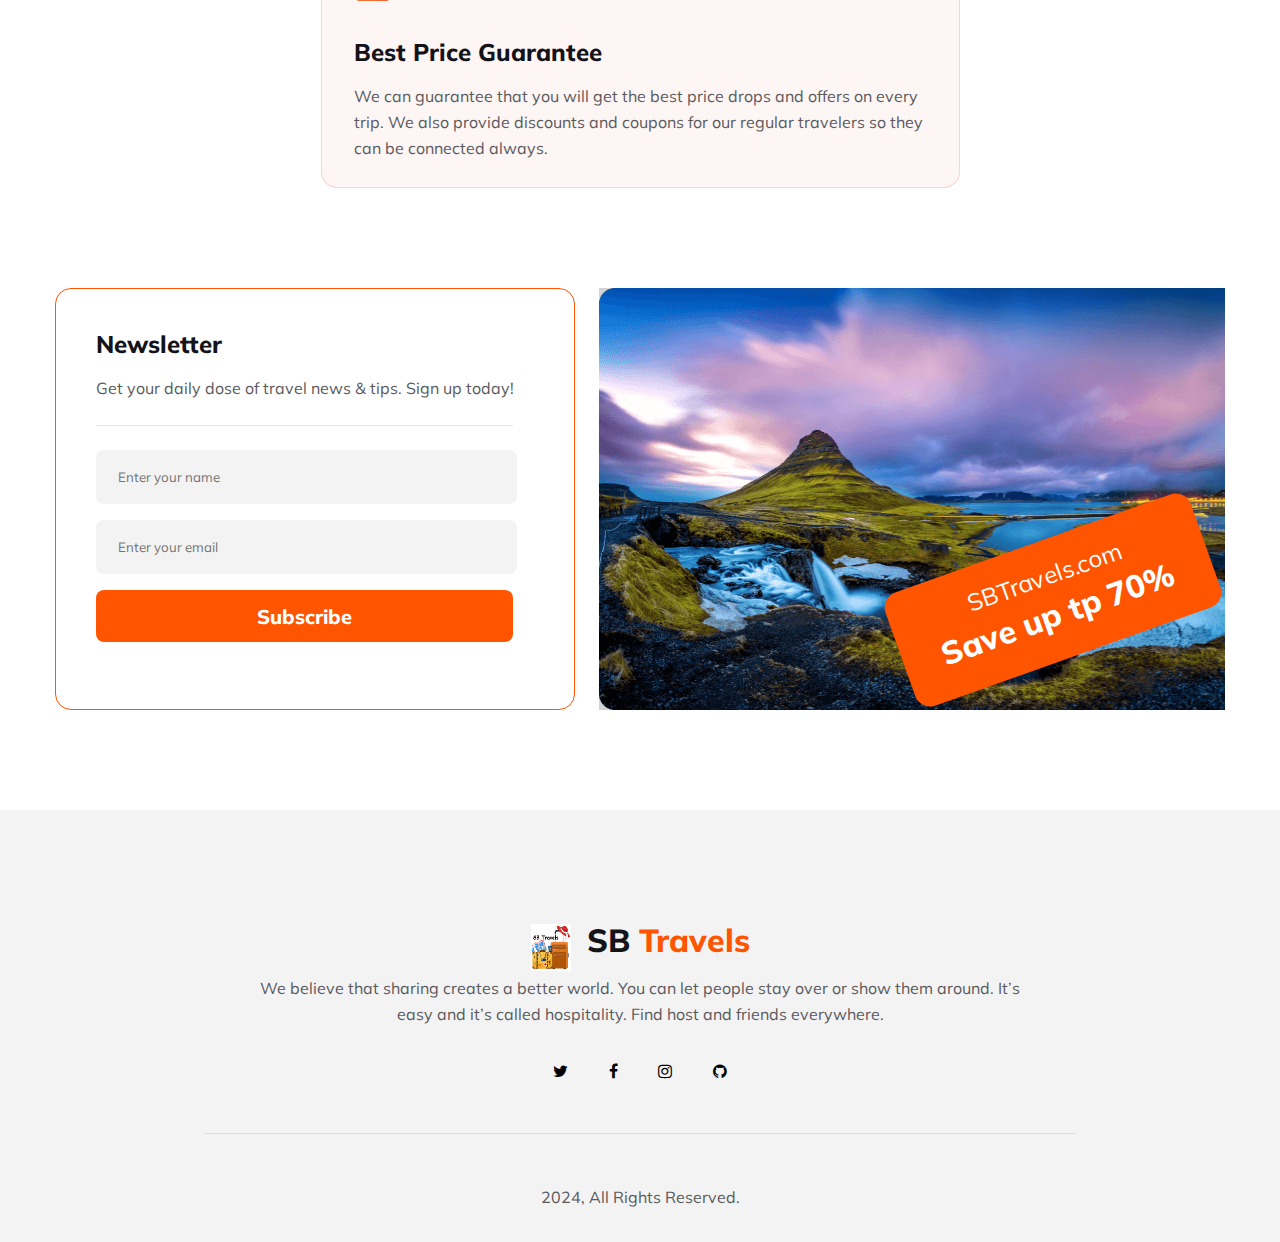
==== commit f25d1849: "full web view done" ====
--- a/index.html
+++ b/index.html
@@ -146,10 +146,23 @@
          
     </main>
 
-    <footer>
-        <!-- We believe that sharing creates a better world. You can let people stay over or show them around. It’s easy and it’s called hospitality.     -->
-        <!-- Find host and friends everywhere. -->
-   
+    <footer class="footer">
+        <div class="footer-name">
+            <img src="Images/sbtravelLogo1.png" alt="">
+            <h1>SB <span style="color: #FF5400;;">Travels</span> </h1>
+        </div>
+        <p>
+        We believe that sharing creates a better world. You can let people stay over or show them around. It’s easy and it’s called hospitality.    
+        Find host and friends everywhere.
+        </p>
+        <div class="icons">
+            <i class="fa fa-twitter" aria-hidden="true"></i>
+            <i class="fa fa-facebook" aria-hidden="true"></i>
+            <i class="fa fa-instagram" aria-hidden="true"></i>
+            <i class="fa fa-github" aria-hidden="true"></i>
+        </div>
+        <hr>
+        <p>2024, All Rights Reserved.</p>
     </footer>
 
 </body>
--- a/style.css
+++ b/style.css
@@ -476,6 +476,7 @@
     display: flex;
     justify-content: space-between;
     gap: 24px;
+    margin-bottom: 100px;
 }
 
 .subscribe{
@@ -582,6 +583,81 @@
     font-weight: 800;
     line-height: normal;
 }
+
+
+/* footer part */
+.footer{
+    width: 100%;
+    height: auto;
+ text-align: center;
+ background: rgba(19, 19, 24, 0.05);
+
+}
+.footer-name{
+    display: flex;
+    align-items: center;
+    margin-left: auto;
+    margin-right: auto;
+   justify-content: center;
+   padding-top:110px ;
+    
+}
+.footer-name>img{
+    width: 40px;
+    height: 46.673px;
+    margin-right: 16px ;
+}
+.footer-name>h1{
+    color: var(--Dark-01, #131318);
+
+    font-family: Mulish;
+    font-size: 32px;
+    font-style: normal;
+    font-weight: 800;
+    line-height: normal;
+    margin-bottom: 15px;
+}
+
+.footer>p{
+    color: #5A5A5D;
+    width: 769px;
+    margin-left: auto;
+    margin-right: auto;
+    font-family: Mulish;
+    font-size: 16px;
+    font-style: normal;
+    font-weight: 400;
+    line-height: 26px;
+    padding-bottom: 32px;
+}
+
+.icons{
+    width: 174.322px;
+    height: 24px;
+    display: inline-flex;
+    align-items: center;
+    justify-content: space-between;
+    margin-bottom: 50px;
+    margin-left: auto;
+    margin-right: auto;
+    
+}
+
+.footer hr{
+    width: 872px;
+    height: 1px;
+    margin-bottom: 50px;
+    margin-left: auto;
+    margin-right: auto;
+    background: rgba(19, 19, 24, 0.10);
+}
+
+
+
+
+
+
+
 
 
 
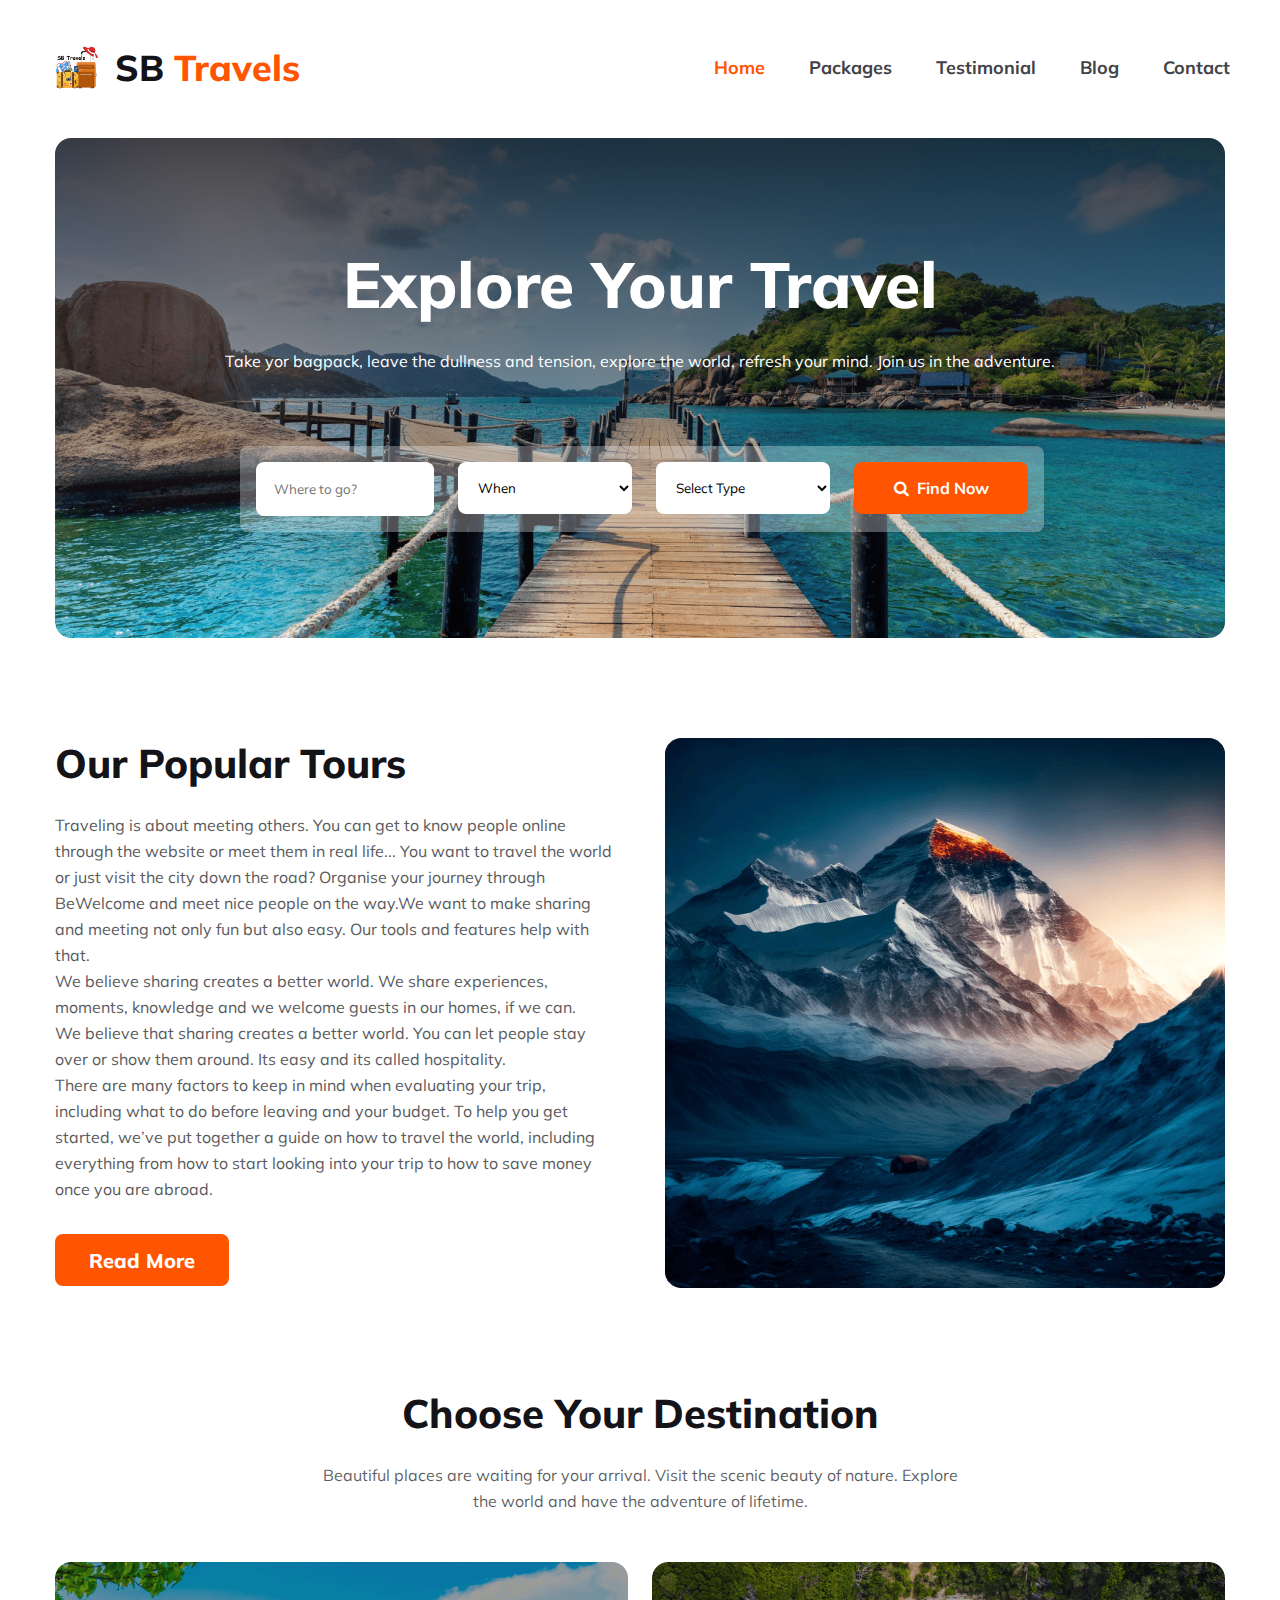
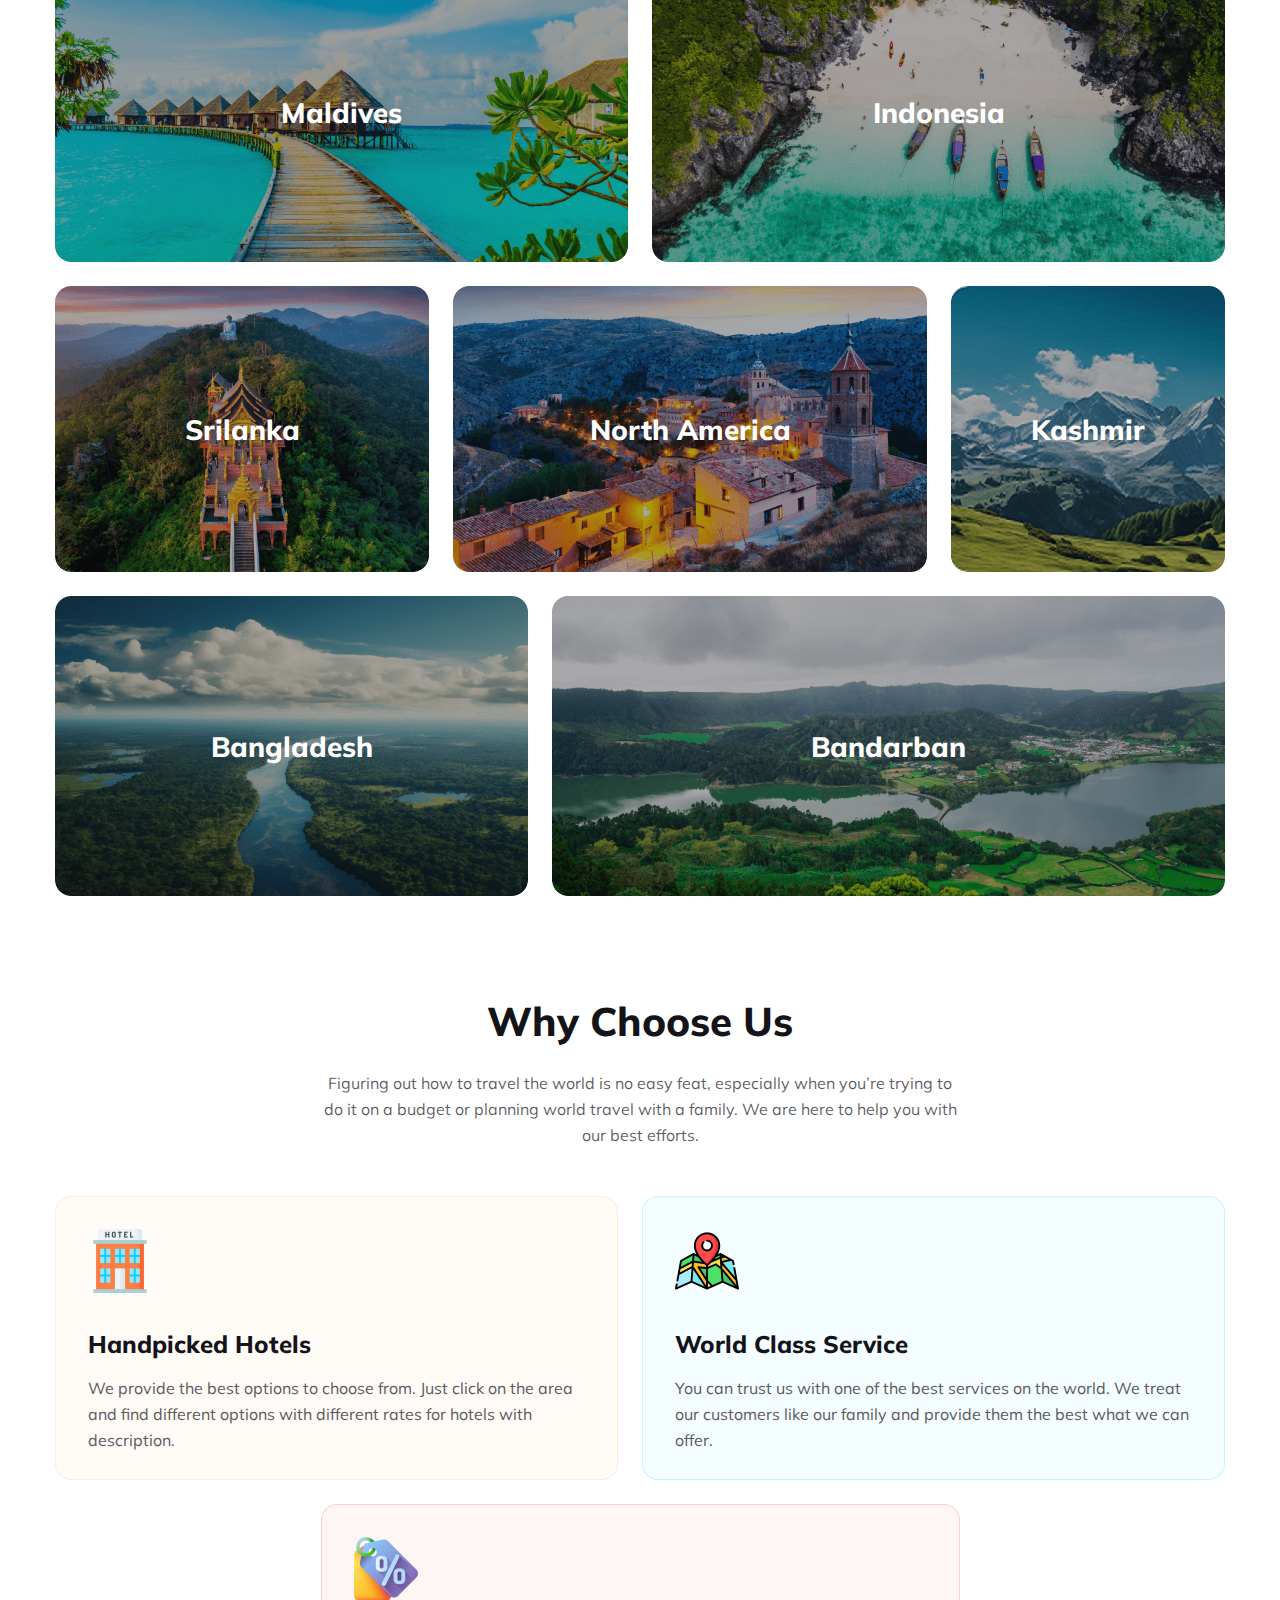
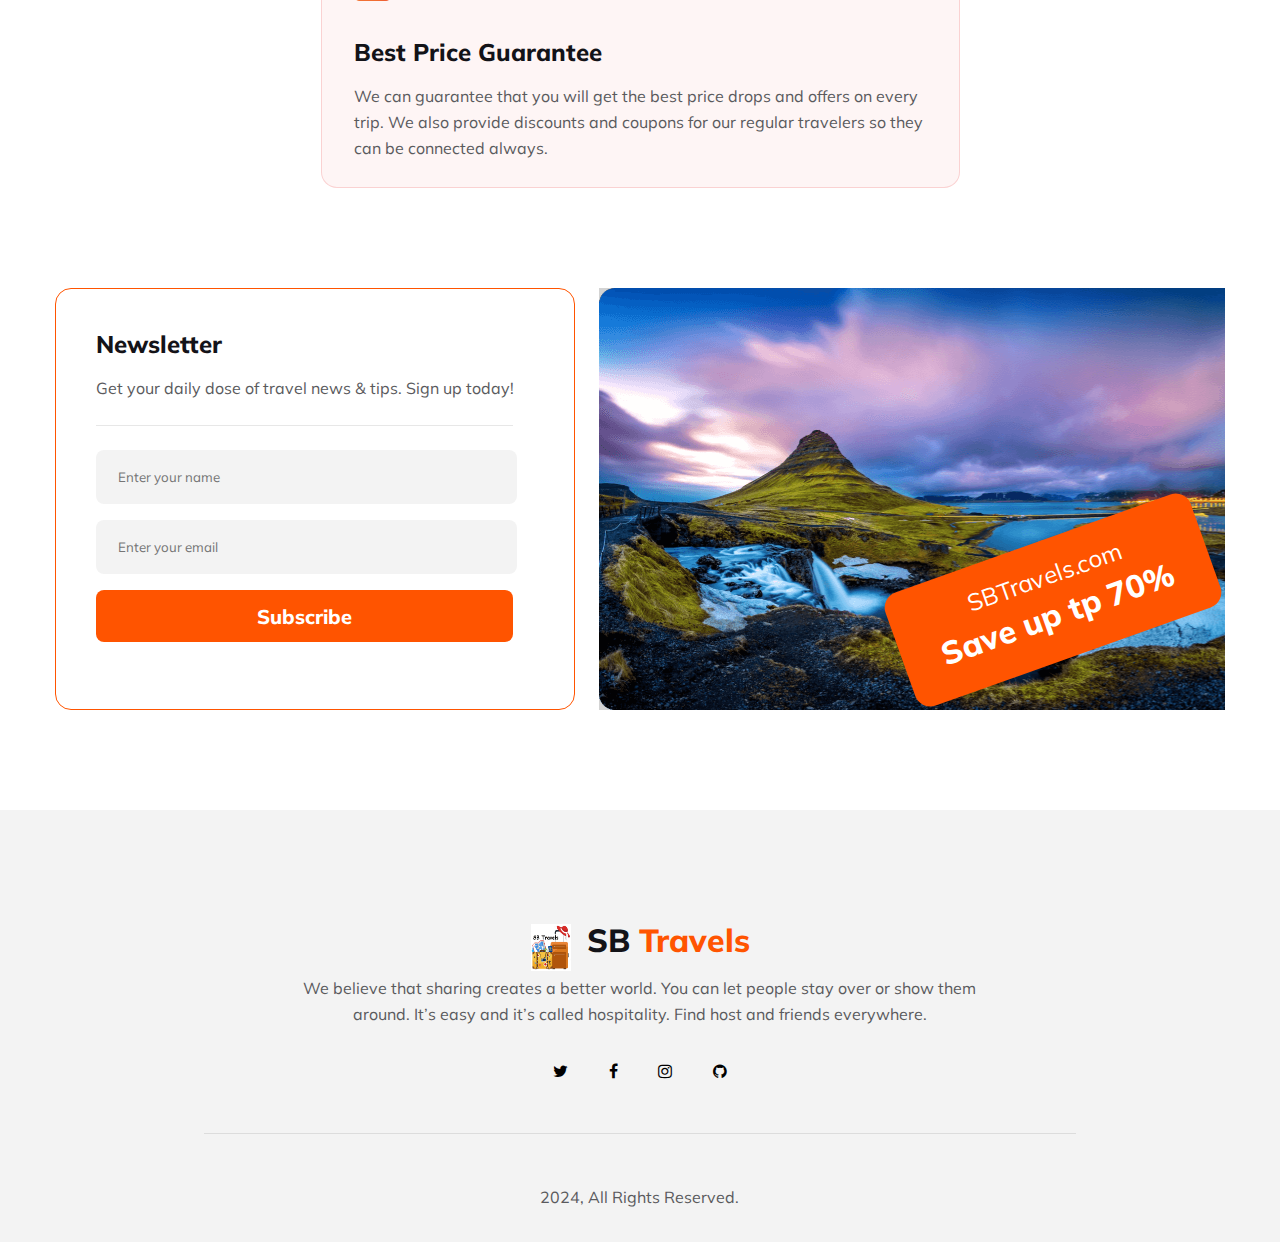
==== commit 3fda9bff: "responsive 90%" ====
--- a/index.html
+++ b/index.html
@@ -22,6 +22,9 @@
             <a href="">Testimonial</a>
             <a href="">Blog</a>
             <a href="">Contact</a>
+        </div>
+        <div class="bars">
+            <i class="fa fa-bars" aria-hidden="true"></i>
         </div>
     </nav>
     
--- a/style.css
+++ b/style.css
@@ -12,6 +12,9 @@
     width: 1170px;
     height: 45px;
     justify-content: space-between;
+}
+.bars{
+    display: none;
 }
 
 .webite-name{
@@ -620,7 +623,7 @@
 
 .footer>p{
     color: #5A5A5D;
-    width: 769px;
+    width: 56%;
     margin-left: auto;
     margin-right: auto;
     font-family: Mulish;
@@ -667,10 +670,15 @@
 /* responsive design css */
 @media screen and (max-width: 600px) {
     .nav{
-        width:auto;
+        width: 335px;
+        
+        align-content: center;
+        text-align: center;
+        justify-content: space-between;
+  
     }
     .webite-name{
-        margin-left: 20px;
+        margin-left: 0px;
     }
     .webite-name>img{
        
@@ -680,10 +688,20 @@
 
     .webite-name >h1{
         font-size: 22px;
+       left: 0;
     }
 
     .menu{
         display:none;
+    }
+    .bars{
+        display:inline;
+       
+       justify-items: center;
+    }
+    .bars>i{
+        width: 24px;
+height: 24px;
     }
     .banner{
         width: 335px;
@@ -810,6 +828,8 @@
     }
     .cards-row2{
         flex-direction: column;
+        margin-bottom: 0;
+        width: 335px;
     }
     .row-card1 img,.row-card2 img,.row-card3 img{
         width: 48px;
@@ -823,13 +843,66 @@
     }
     
     .choose-cards p{
+        width: 271px;
+        font-size: 14px;
+        
+    }
+
+    .row-card1,.row-card2,.row-card3{
+        width: 289px;
+        height: 289px;
+    }
+
+    .newsletter{
+        width: 335px;
+        flex-direction: column;
+    }
+    .subscribe{
+        
+    }
+    .subscribe h2{
+        
+        margin-bottom: 8px;
+        
+        font-size: 16px;
+    
+    }
+    
+    .subscribe p{
        
+        margin-bottom: 16px;
+      
         font-size: 14px;
-        
-    }
-
-    .row-card1,.row-card2,.row-card3{
+      
+    }
+    .subscribe hr{
+        margin-bottom: 16px;
+       
+    }
+    
+
+    .newsletter-image{
         width: 335px;
-        height: 289px;
-    }
-}
+        height: 300px;
+        border: 5px solid;
+    }
+    
+    .save{
+        width: 214.023px;
+        height: 79.268px;
+    }
+   
+    .save h4{
+        font-size: 21.138px;
+    }
+    .save p{
+        font-size: 15.854px;
+    }
+
+
+
+
+
+
+
+}
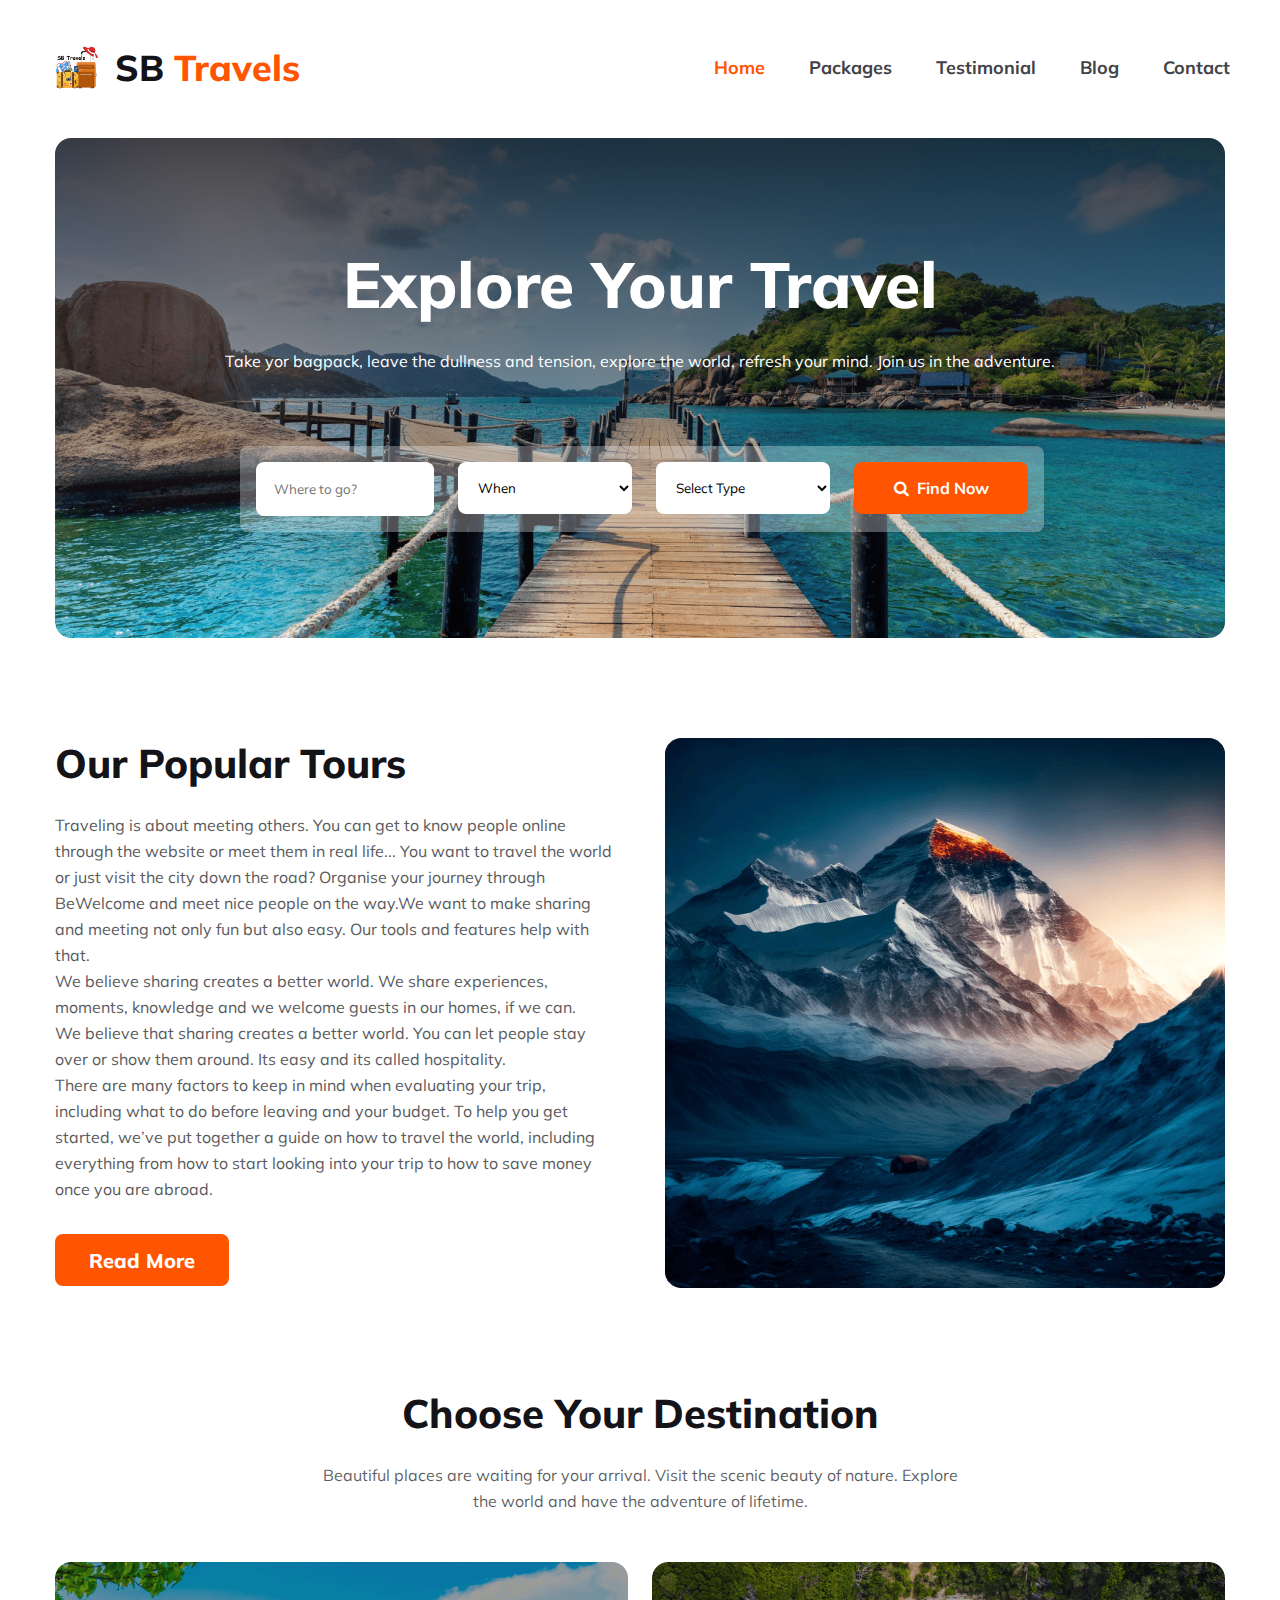
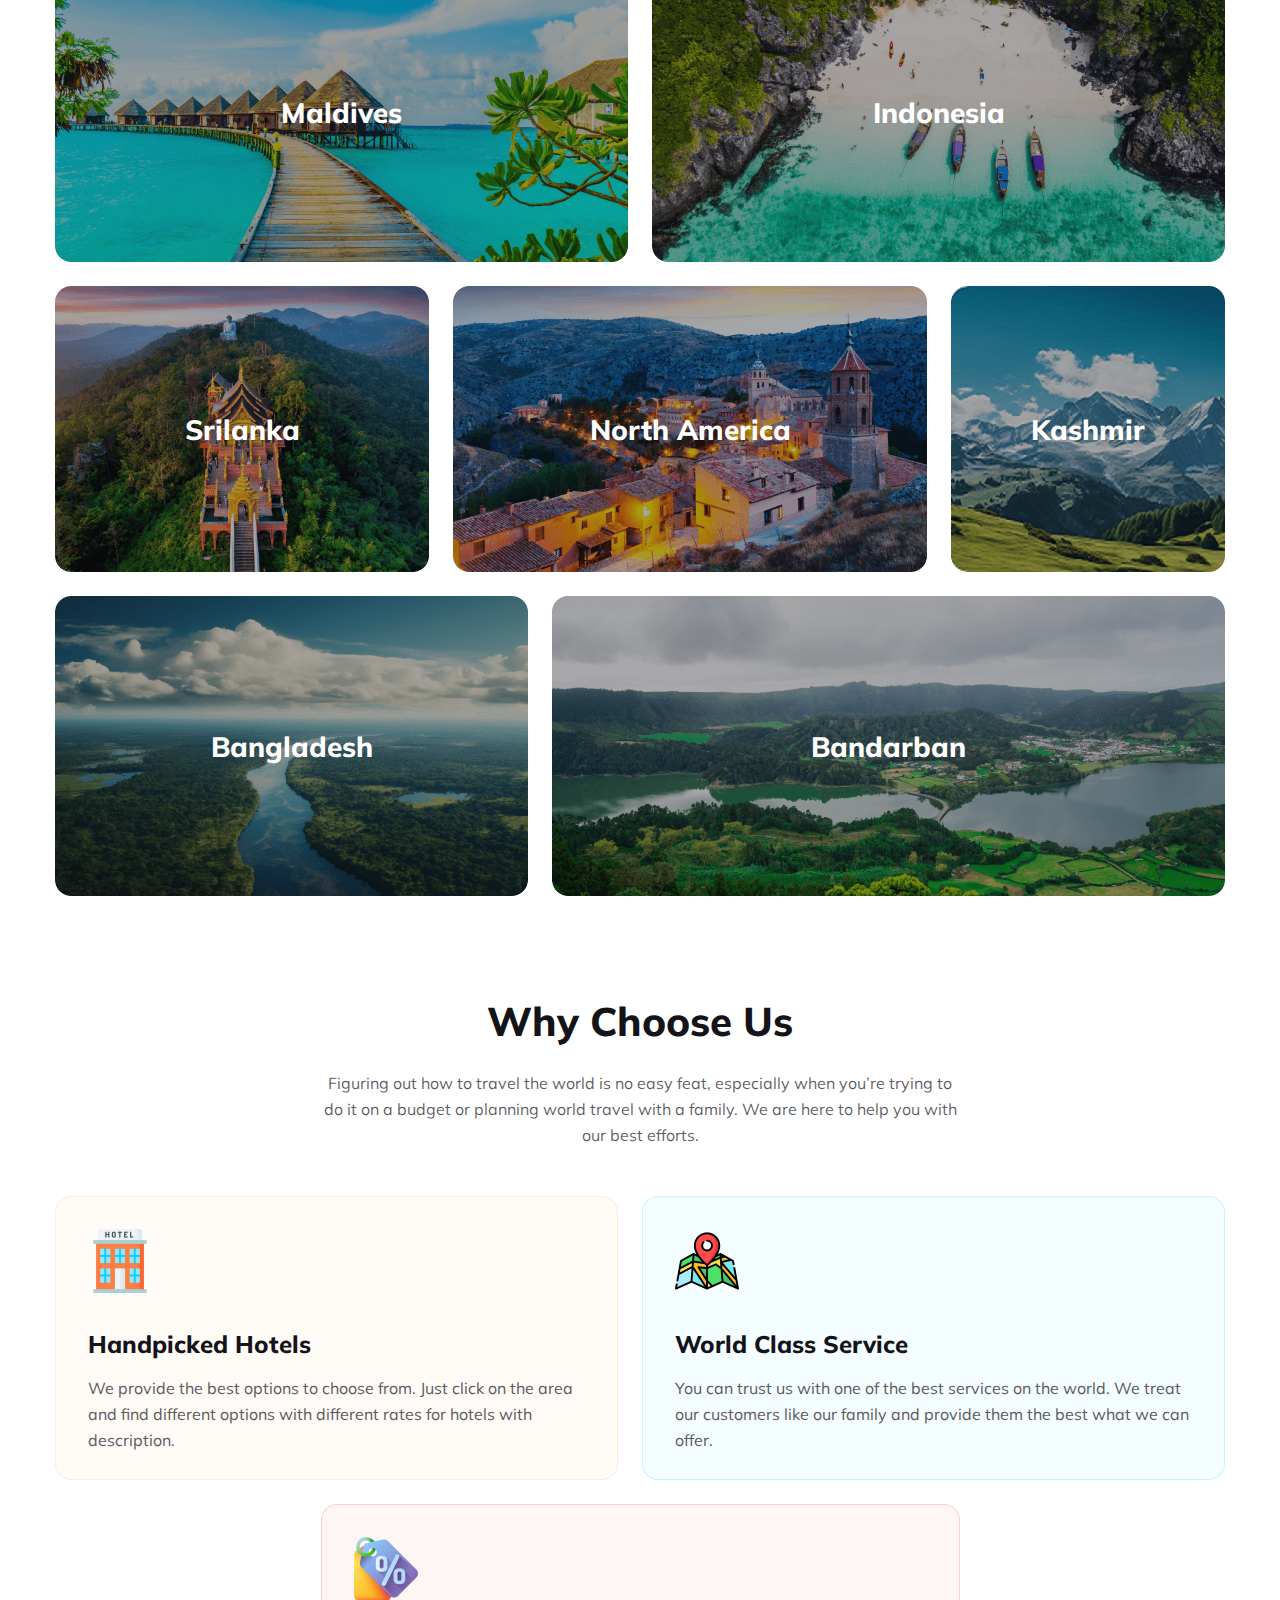
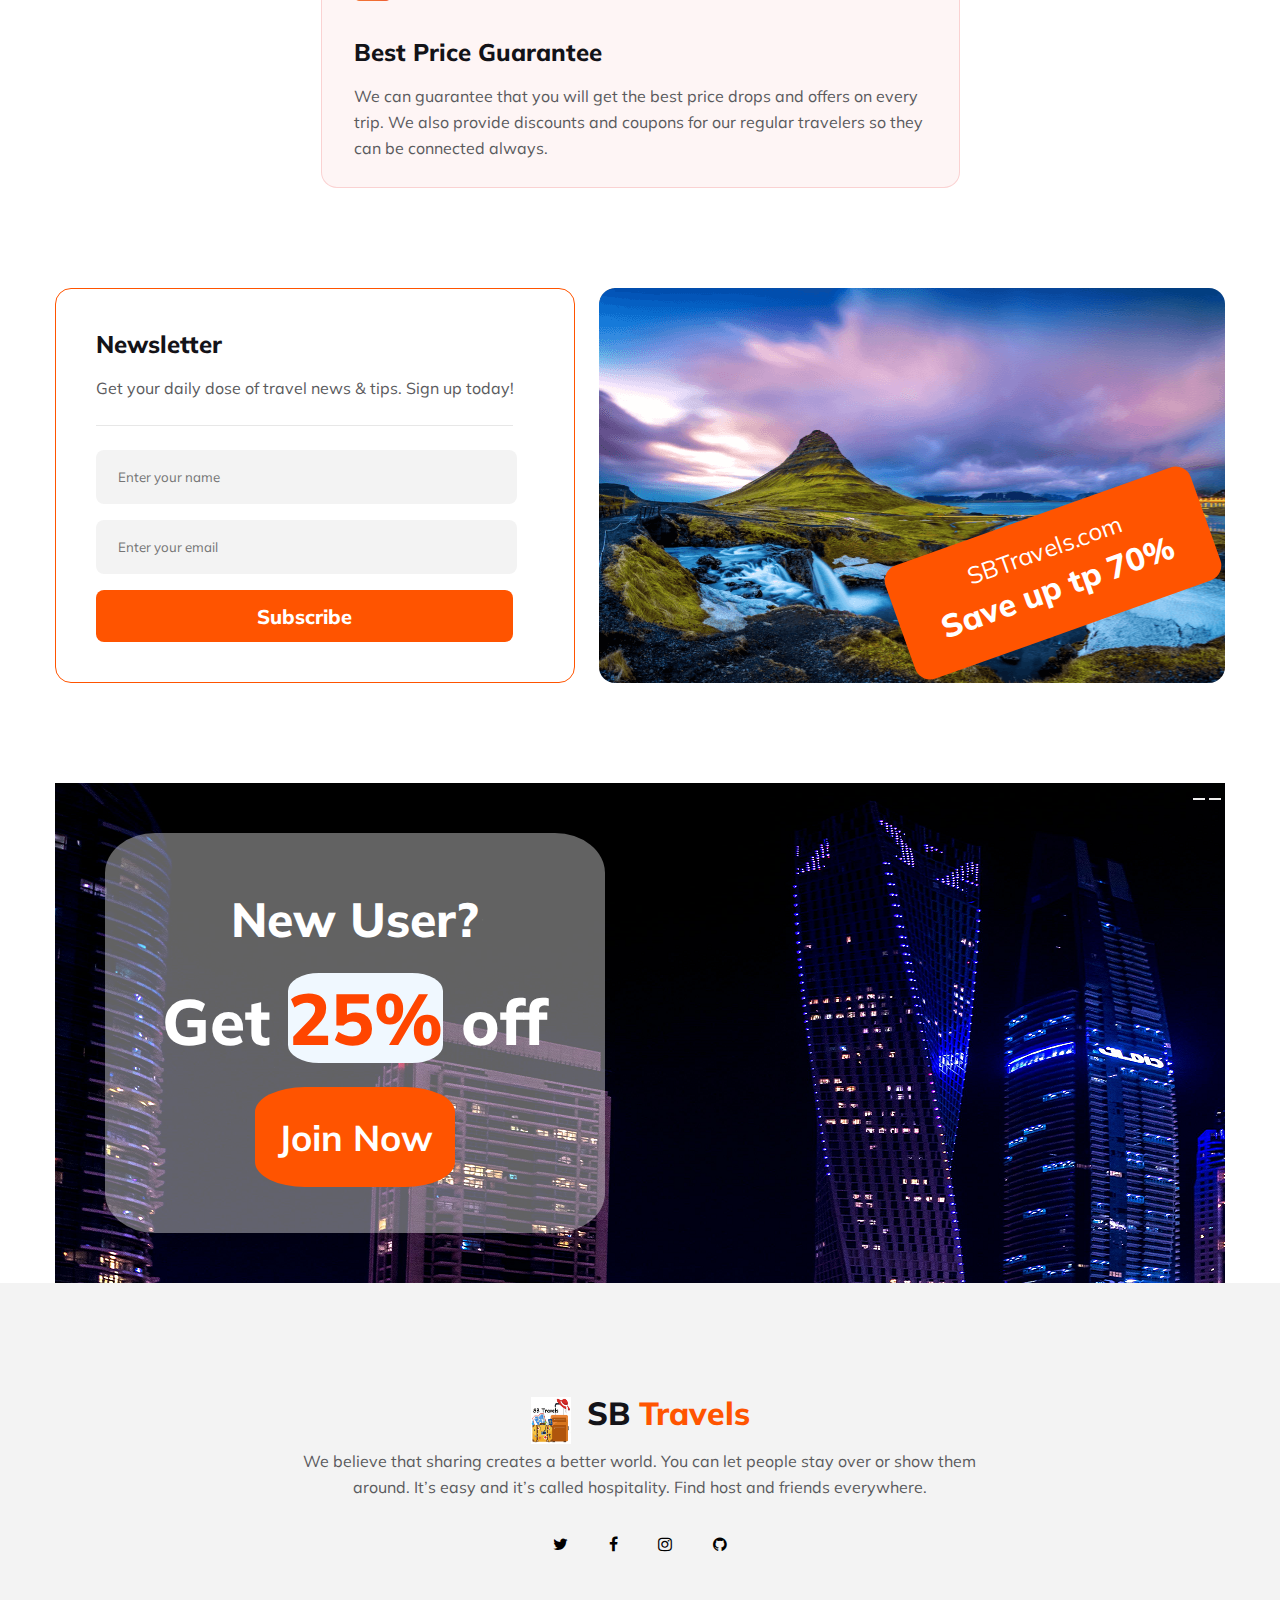
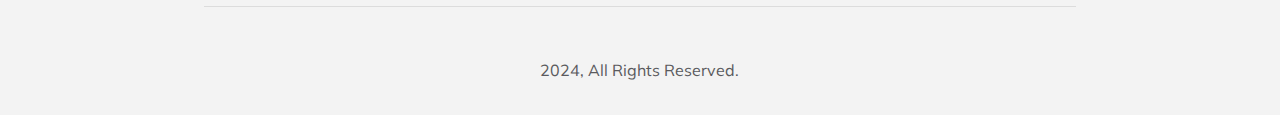
==== commit 3c450024: "bonus part" ====
--- a/index.html
+++ b/index.html
@@ -149,6 +149,26 @@
          
     </main>
 
+    <!-- bonus section  -->
+
+    <section class="bonus">
+        <div class="bonus-text">
+            <h3>New User?</h3>
+            <h1> Get <span style="color:orangered; font-size: 4.5rem;background-color:aliceblue ;border-radius: 20%;">  25%</span> off </h1>
+            <button type="button">Join Now</button>
+        </div>
+
+        <div class="get-app">
+            <button type="button"></button>
+            <button type="button"></button>
+            <img src="" alt="">
+        </div>
+    </section>
+
+
+
+
+    <!-- footer section  -->
     <footer class="footer">
         <div class="footer-name">
             <img src="Images/sbtravelLogo1.png" alt="">
--- a/style.css
+++ b/style.css
@@ -473,7 +473,7 @@
 /* newsletter */
 .newsletter{
     width: 1170px;
-    height: 422px;
+   
     margin-left: auto;
     margin-right: auto;
     display: flex;
@@ -548,6 +548,7 @@
     width: 672px;
     background: url("Images/Rectangle\ 20.png"), lightgray 50% / cover no-repeat;
     display: flex;
+    border-radius: 16px;
     align-items: flex-end;
     justify-content: right;
   
@@ -655,6 +656,92 @@
     background: rgba(19, 19, 24, 0.10);
 }
 
+/* bonus part  */
+.bonus{
+    width: 1170px;
+    height: 500px;
+    display: flex;
+    justify-content: space-between;
+
+    align-content: center;
+    margin-left: auto;
+    margin-right: auto; 
+    background-image:url("Images/dubai.png");
+}
+
+.bonus-text{
+    width:500px;
+    height: 400px;;
+    border-radius: 10%;
+    background: rgba(255, 255, 255, 0.386);
+    margin-top: auto;
+    margin-bottom: auto;
+    margin-left: 50px;
+    align-items: center;
+    display: flex;
+    flex-direction: column;
+
+}
+
+.bonus-text h3{
+    text-align: center;
+    color: #FFF;
+    padding-top: 56px;
+    margin-bottom: 24px;
+    font-family: Mulish;
+    font-size: 3rem;
+    font-style: normal;
+    font-weight: 800;
+    line-height: normal;
+}
+.bonus-text h1{
+    text-align: center;
+    color: #FFF;
+    /* padding-top: 106px; */
+    margin-bottom: 24px;
+    font-family: Mulish;
+    font-size: 4rem;
+    font-style: normal;
+    font-weight: 800;
+    line-height: normal;
+}
+.bonus-text button{
+    width: 200px;
+    height: 100px;
+    border-radius: 25%;
+    background: #FF5400;
+    color: #FFF;
+    
+    text-align: center;
+    font-family: Mulish;
+    font-size: 36px;
+    font-style: normal;
+    font-weight: 700;
+    line-height: normal;
+    cursor: pointer;
+}
+
+
+
+
+
+
+
+
+
+
+
+
+
+
+
+
+
+
+
+
+
+
 
 
 
@@ -851,14 +938,17 @@
     .row-card1,.row-card2,.row-card3{
         width: 289px;
         height: 289px;
+        padding:20px;
     }
 
     .newsletter{
         width: 335px;
         flex-direction: column;
+        margin-bottom: 24px;
     }
     .subscribe{
-        
+        width: auto;
+        padding: 23px;
     }
     .subscribe h2{
         
@@ -882,9 +972,9 @@
     
 
     .newsletter-image{
-        width: 335px;
+        width: auto;
         height: 300px;
-        border: 5px solid;
+        
     }
     
     .save{
@@ -899,10 +989,12 @@
         font-size: 15.854px;
     }
 
-
-
-
-
-
-
-}
+    .footer-name{
+        padding-top: 33px;
+    }
+
+
+
+
+
+}
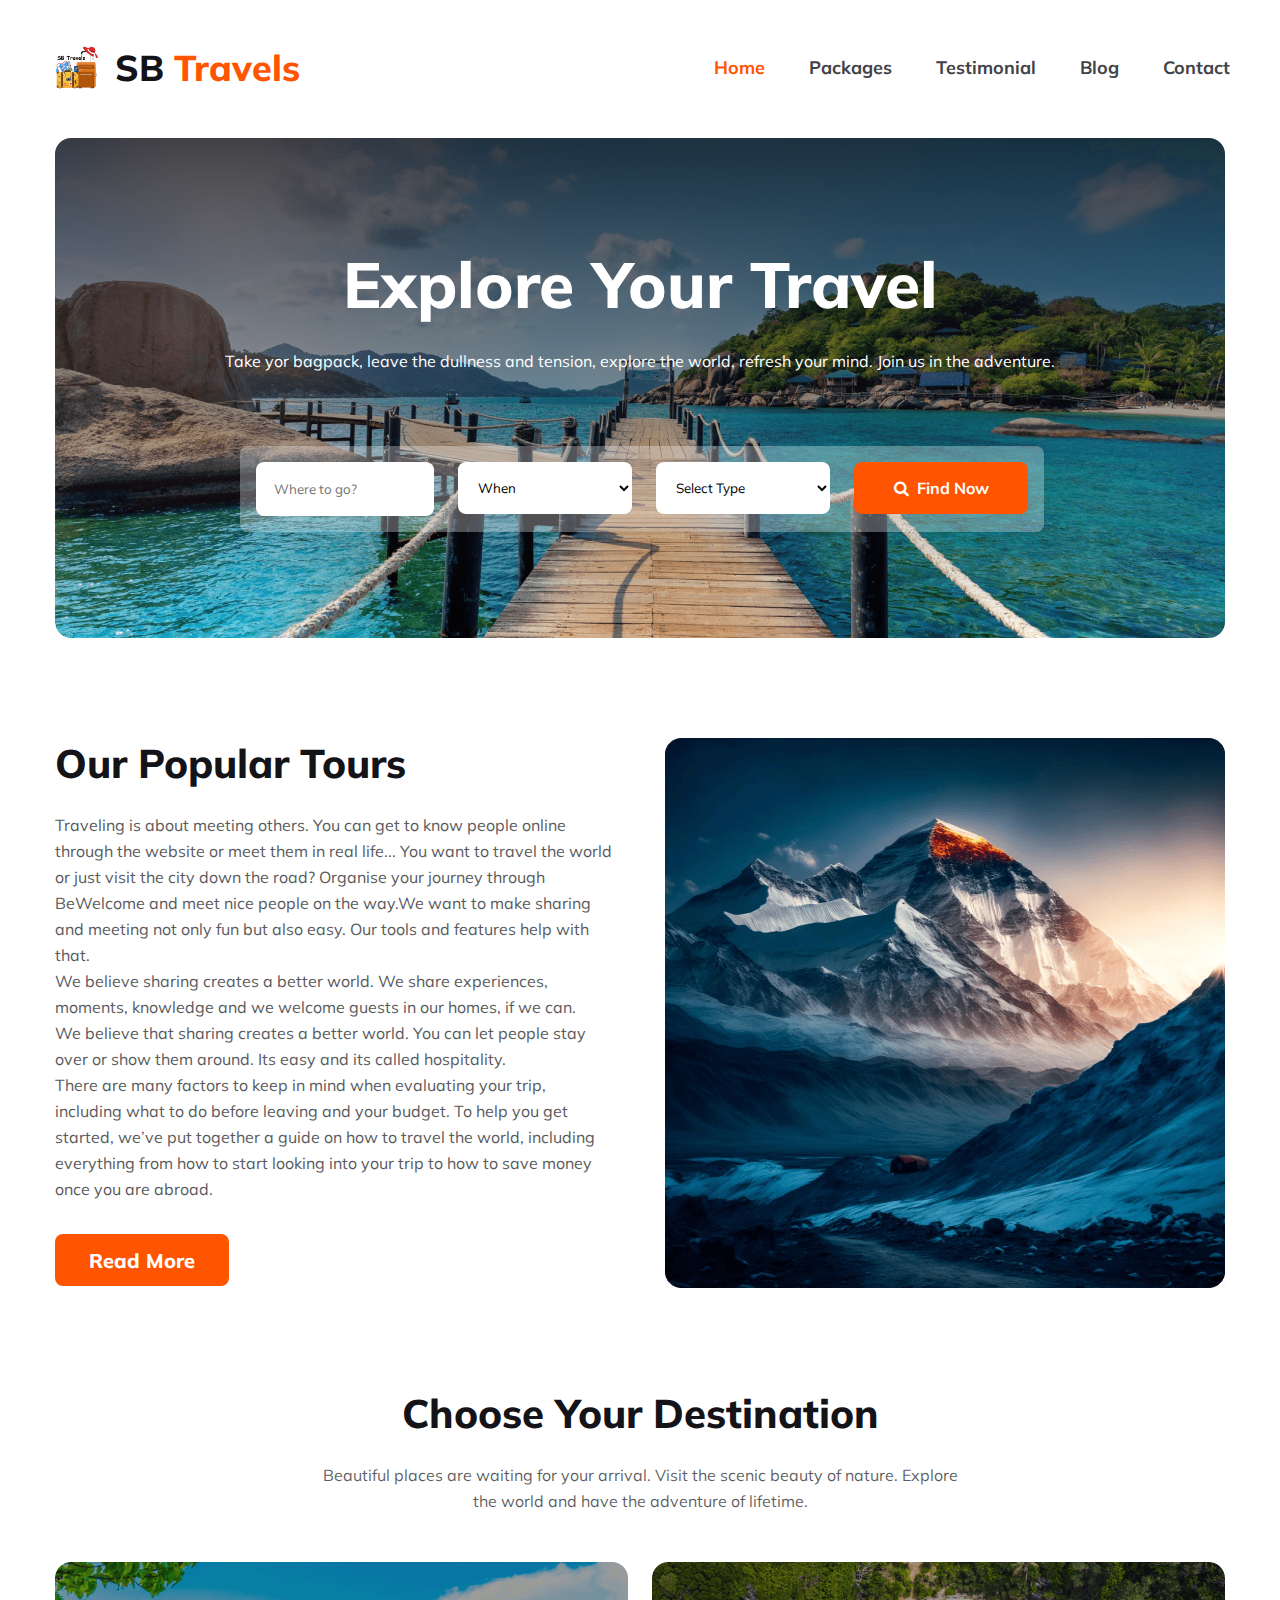
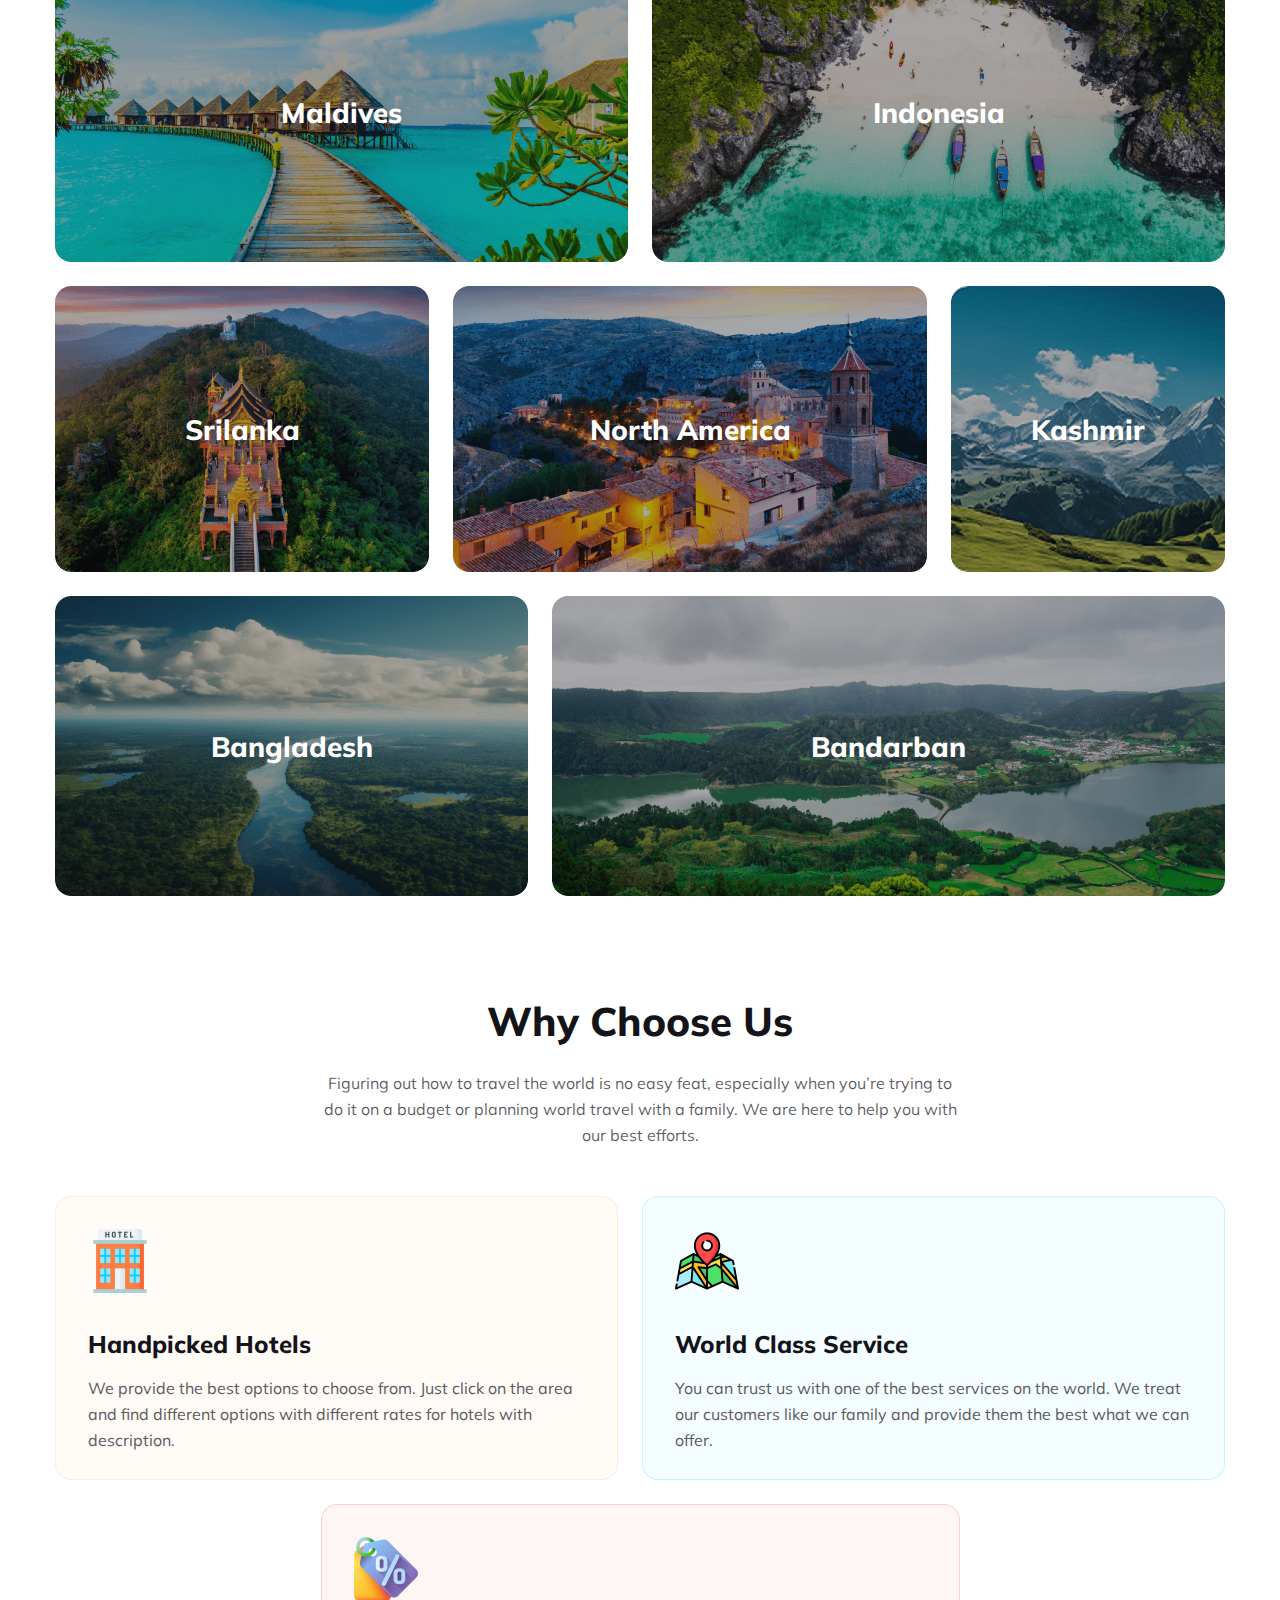
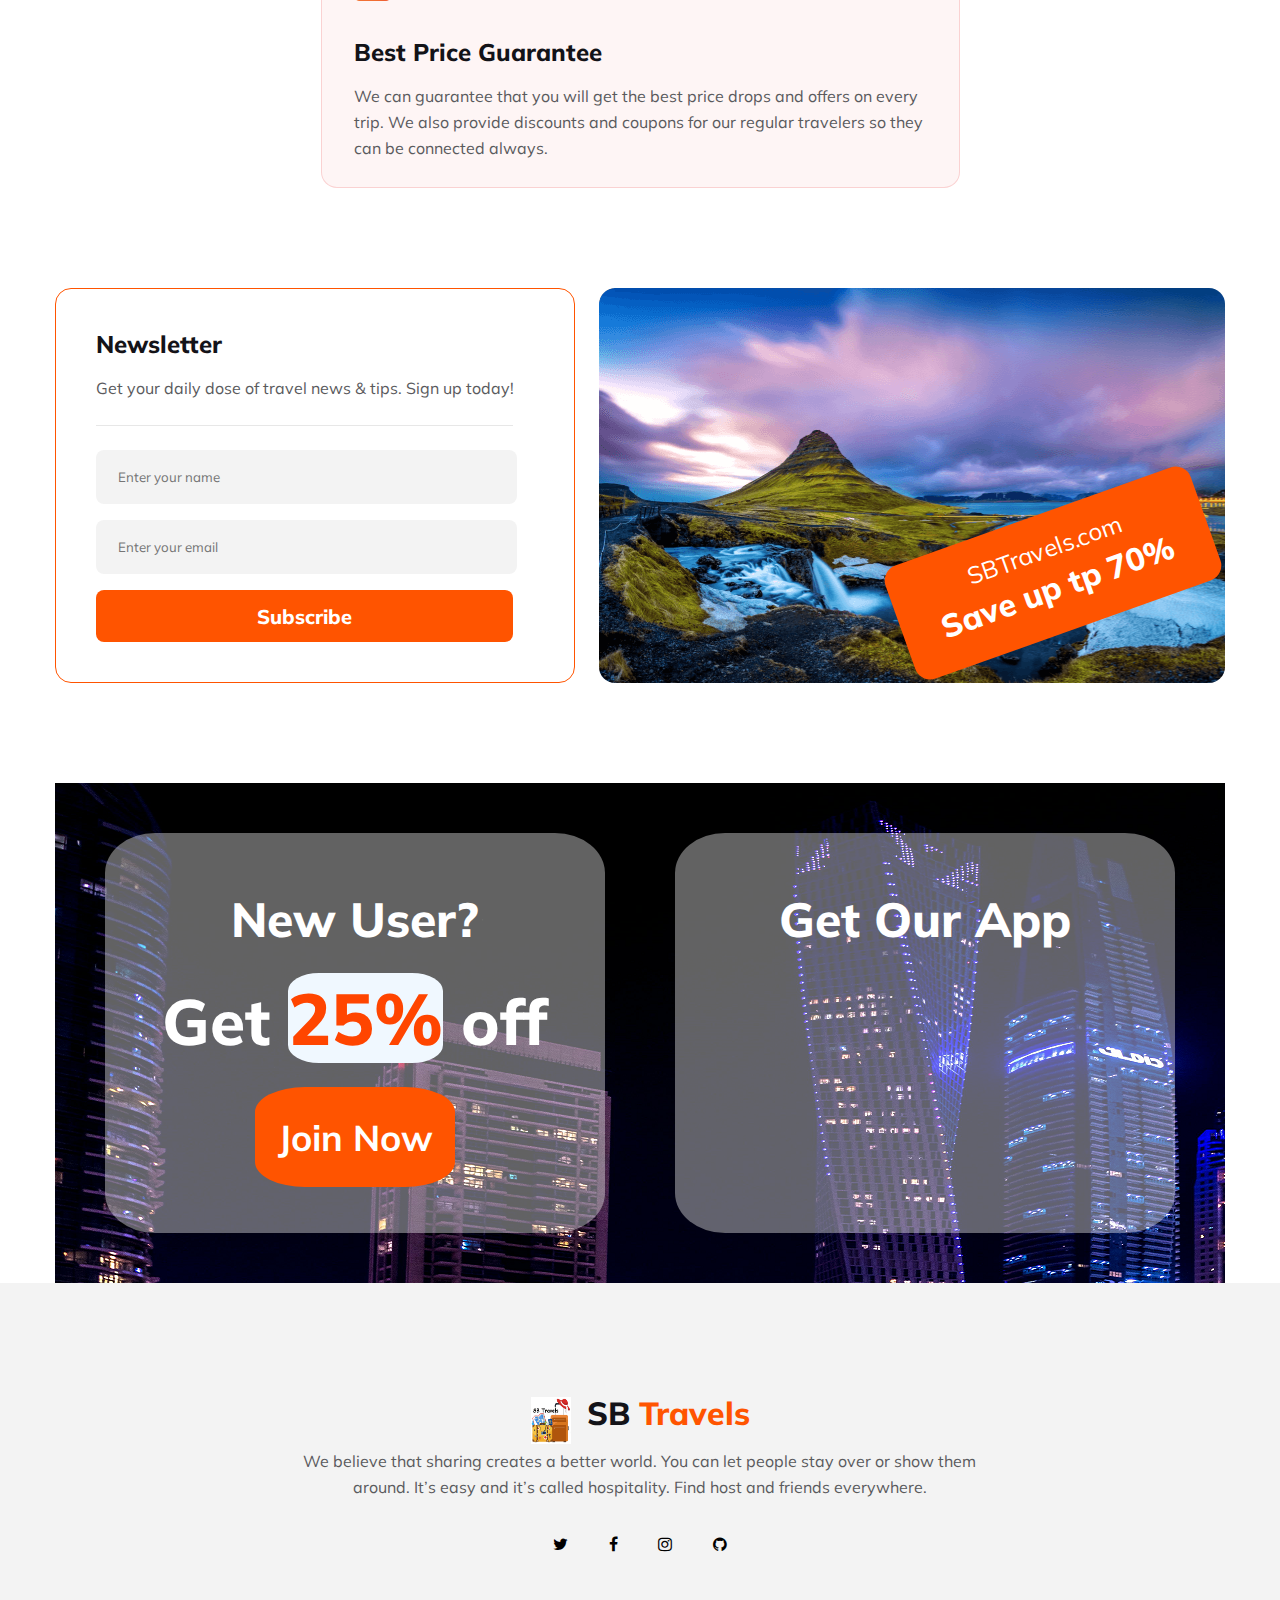
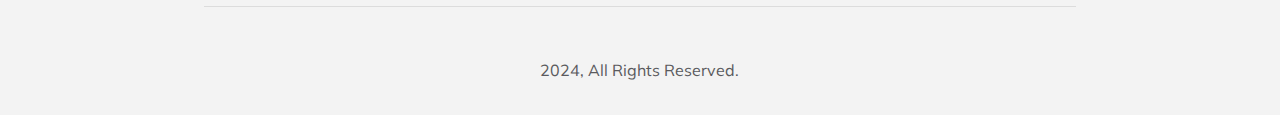
==== commit 6481d635: "bonus part" ====
--- a/index.html
+++ b/index.html
@@ -159,9 +159,13 @@
         </div>
 
         <div class="get-app">
-            <button type="button"></button>
-            <button type="button"></button>
-            <img src="" alt="">
+            <h1>Get Our App</h1>
+            <div class="app">
+                <img src="" alt="" >
+                <img src="" alt="" >
+            </div>
+            
+            <img src="" alt="" class="qr">
         </div>
     </section>
 
--- a/style.css
+++ b/style.css
@@ -1,10 +1,10 @@
-*{
+* {
     margin: 0;
     border: 0;
     font-family: "Mulish", sans-serif;
 }
 
-.nav{
+.nav {
     display: flex;
     margin: auto;
     margin-top: 45px;
@@ -13,20 +13,23 @@
     height: 45px;
     justify-content: space-between;
 }
-.bars{
+
+.bars {
     display: none;
 }
 
-.webite-name{
+.webite-name {
     display: flex;
     align-content: center;
-    
-}
-.website-name img{
+
+}
+
+.website-name img {
     width: 48 px;
     height: 56 px;
 }
-.webite-name>h1{
+
+.webite-name>h1 {
     color: #131318;
     margin-left: 16px;
     font-family: Mulish;
@@ -36,7 +39,7 @@
     line-height: normal;
 }
 
-.menu{
+.menu {
     width: 506px;
     height: 24px;
     display: inline-flex;
@@ -45,7 +48,8 @@
     align-items: center;
     gap: 44px;
 }
-.menu>a{
+
+.menu>a {
     text-align: center;
     font-family: Mulish;
     font-size: 18px;
@@ -57,19 +61,20 @@
 }
 
 /* Banner */
-.banner{
-  
+.banner {
+
     width: 1170px;
     height: 500px;
-    margin:auto;
+    margin: auto;
     border-radius: 16px;
     margin-top: 3rem;
 
-    background: linear-gradient(180deg, rgba(19, 19, 24, 0.80) 0%, rgba(19, 19, 24, 0.00) 100%) ,url("Images/Group\ 13\ \(1\)\ \(1\).png");
-
-
-}
-.banner h1{
+    background: linear-gradient(180deg, rgba(19, 19, 24, 0.80) 0%, rgba(19, 19, 24, 0.00) 100%), url("Images/Group\ 13\ \(1\)\ \(1\).png");
+
+
+}
+
+.banner h1 {
     text-align: center;
     color: #FFF;
     padding-top: 106px;
@@ -80,7 +85,8 @@
     font-weight: 800;
     line-height: normal;
 }
-.banner>p{
+
+.banner>p {
     color: #FFF;
     margin-bottom: 24px;
     text-align: center;
@@ -88,9 +94,10 @@
     font-size: 1 rem;
     font-style: normal;
     font-weight: 400;
-    line-height: 26px; 
-}
-.search{
+    line-height: 26px;
+}
+
+.search {
     display: inline-flex;
     padding: 16px;
     align-items: flex-start;
@@ -100,85 +107,29 @@
     border-radius: 8px;
     background: rgba(255, 255, 255, 0.30);
 }
-.search>input,select{
-    
+
+.search>input,
+select {
+
     width: 174px;
     height: 52px;
     border-radius: 8px;
     background: #FFF;
-    text-indent: 16px ;
-}
-
-.search>select>option{
+    text-indent: 16px;
+}
+
+.search>select>option {
     color: rgba(19, 19, 24, 0.50);
-    text-indent: 16px ;
+    text-indent: 16px;
     font-family: Mulish;
     font-size: 16px;
     font-style: normal;
     font-weight: 400;
     line-height: normal;
 }
-.search>button{
-  
-width: 174px;
-height: 52px;
-border-radius: 8px;
-background: #FF5400;
-color: #FFF;
-
-text-align: center;
-font-family: Mulish;
-font-size: 16px;
-font-style: normal;
-font-weight: 700;
-line-height: normal;
-cursor: pointer;
-}
-.search>button>i{
-    margin-right: 0.5rem;
-}
-
-/* popular text section  */
-.popular{
-    width: 1170px;
-    height: 550px;
-    display: flex;
-    margin-left: auto;
-    margin-right: auto;
-  
-    margin-top: 100px;
-    justify-items: space-between;
-    align-content: center;
-    margin-bottom: 100px;
-    
-}
-.popular-text{
-    width: 100%;
-    height:100%;
-}
-
-.popular-text h1{
-    color: #131318;
-    margin-bottom: 24px;
-    text-align: left;
-    font-family: Mulish;
-    font-size: 40px;
-    font-style: normal;
-    font-weight: 800;
-    line-height: normal;
-}
-
-.popular-text p{
-    color: #5A5A5D;
-    margin-bottom: 32px;
-    font-family: Mulish;
-    font-size: 16px;
-    font-style: normal;
-    font-weight: 400;
-    line-height: 26px; 
-}
-
-.popular-text button{
+
+.search>button {
+
     width: 174px;
     height: 52px;
     border-radius: 8px;
@@ -187,41 +138,104 @@
 
     text-align: center;
     font-family: Mulish;
-    font-size: 20px;
-    font-style: normal;
-    font-weight: 800;
-    line-height: normal;
-}
-
-.popular img{
-    width: 100%;
-    margin-left:50px;   
-    height: 100%;
-}
-
-/* choose your destination part  */
-.destination{
-    width: 1170px; 
+    font-size: 16px;
+    font-style: normal;
+    font-weight: 700;
+    line-height: normal;
+    cursor: pointer;
+}
+
+.search>button>i {
+    margin-right: 0.5rem;
+}
+
+/* popular text section  */
+.popular {
+    width: 1170px;
+    height: 550px;
+    display: flex;
     margin-left: auto;
     margin-right: auto;
-}
-.destination-text{
-    width:100%;
-  text-align: center;
-
-   
-}
-
-.destination-text h1{
+
+    margin-top: 100px;
+    justify-items: space-between;
+    align-content: center;
+    margin-bottom: 100px;
+
+}
+
+.popular-text {
+    width: 100%;
+    height: 100%;
+}
+
+.popular-text h1 {
     color: #131318;
     margin-bottom: 24px;
+    text-align: left;
     font-family: Mulish;
     font-size: 40px;
     font-style: normal;
     font-weight: 800;
     line-height: normal;
 }
-.destination-text p{
+
+.popular-text p {
+    color: #5A5A5D;
+    margin-bottom: 32px;
+    font-family: Mulish;
+    font-size: 16px;
+    font-style: normal;
+    font-weight: 400;
+    line-height: 26px;
+}
+
+.popular-text button {
+    width: 174px;
+    height: 52px;
+    border-radius: 8px;
+    background: #FF5400;
+    color: #FFF;
+
+    text-align: center;
+    font-family: Mulish;
+    font-size: 20px;
+    font-style: normal;
+    font-weight: 800;
+    line-height: normal;
+}
+
+.popular img {
+    width: 100%;
+    margin-left: 50px;
+    height: 100%;
+}
+
+/* choose your destination part  */
+.destination {
+    width: 1170px;
+    margin-left: auto;
+    margin-right: auto;
+}
+
+.destination-text {
+    width: 100%;
+    text-align: center;
+
+
+}
+
+.destination-text h1 {
+    color: #131318;
+    margin-bottom: 24px;
+    font-family: Mulish;
+    font-size: 40px;
+    font-style: normal;
+    font-weight: 800;
+    line-height: normal;
+}
+
+.destination-text p {
     width: 643px;
     color: rgba(19, 19, 24, 0.70);
     margin-bottom: 48px;
@@ -235,117 +249,123 @@
     line-height: 26px;
 }
 
-.destination-images{
+.destination-images {
     display: flex;
     flex-direction: column;
     gap: 24px;
     margin-bottom: 100px;
 }
 
-.image-row1{
+.image-row1 {
     display: inline-flex;
-    gap:24px;
-}
-.maldives{
+    gap: 24px;
+}
+
+.maldives {
     width: 573px;
-    height: 300px;    
-    border-radius: 16px;
-    
+    height: 300px;
+    border-radius: 16px;
+
     background-repeat: no-repeat;
-    background: linear-gradient(0deg, rgba(19, 19, 24, 0.20) 0%, rgba(19, 19, 24, 0.20) 100%), url(Images/Rectangle\ 5.png), lightgray 50%  ;  
-    display: flex;
-    justify-content:space-around;
+    background: linear-gradient(0deg, rgba(19, 19, 24, 0.20) 0%, rgba(19, 19, 24, 0.20) 100%), url(Images/Rectangle\ 5.png), lightgray 50%;
+    display: flex;
+    justify-content: space-around;
     align-items: center;
 
-    
-}
-.indonesia{
+
+}
+
+.indonesia {
     width: 573px;
-    height: 300px;    
-    border-radius: 16px;
-    background: linear-gradient(0deg, rgba(19, 19, 24, 0.20) 0%, rgba(19, 19, 24, 0.20) 100%), url(Images/Rectangle\ 8.png), lightgray 50% / cover no-repeat;  
-    display: flex;
-    justify-content:space-around;
+    height: 300px;
+    border-radius: 16px;
+    background: linear-gradient(0deg, rgba(19, 19, 24, 0.20) 0%, rgba(19, 19, 24, 0.20) 100%), url(Images/Rectangle\ 8.png), lightgray 50% / cover no-repeat;
+    display: flex;
+    justify-content: space-around;
     align-items: center;
 
-    
-}
-.image-row2{
+
+}
+
+.image-row2 {
     display: inline-flex;
-    gap:24px;
-}
-.srilanka{
+    gap: 24px;
+}
+
+.srilanka {
     width: 374px;
-    height: 286px;  
+    height: 286px;
     background-size: ;
     border-radius: 16px;
-    background: linear-gradient(0deg, rgba(19, 19, 24, 0.20) 0%, rgba(19, 19, 24, 0.20) 100%), url(Images/Rectangle\ 6.png), lightgray 50% / cover no-repeat;  
-   
-    display: flex;
-    justify-content:space-around;
+    background: linear-gradient(0deg, rgba(19, 19, 24, 0.20) 0%, rgba(19, 19, 24, 0.20) 100%), url(Images/Rectangle\ 6.png), lightgray 50% / cover no-repeat;
+
+    display: flex;
+    justify-content: space-around;
     align-items: center;
 
-    
-}
-.northamerica{
+
+}
+
+.northamerica {
     width: 474px;
     height: 286px;
     border-radius: 16px;
-    background: linear-gradient(0deg, rgba(19, 19, 24, 0.20) 0%, rgba(19, 19, 24, 0.20) 100%), url(Images/Rectangle\ 7.png), lightgray 50% / cover no-repeat;  
-   
-    display: flex;
-    justify-content:space-around;
+    background: linear-gradient(0deg, rgba(19, 19, 24, 0.20) 0%, rgba(19, 19, 24, 0.20) 100%), url(Images/Rectangle\ 7.png), lightgray 50% / cover no-repeat;
+
+    display: flex;
+    justify-content: space-around;
     align-items: center;
 
-    
-}
-.kashmir{
+
+}
+
+.kashmir {
     width: 274px;
     height: 286px;
     border-radius: 16px;
     background-repeat: no-repeat;
-    background: linear-gradient(0deg, rgba(19, 19, 24, 0.20) 0%, rgba(19, 19, 24, 0.20) 100%), url(Images/Rectangle\ 9.png), lightgray 50%;  
-   
-    display: flex;
-    justify-content:space-around;
+    background: linear-gradient(0deg, rgba(19, 19, 24, 0.20) 0%, rgba(19, 19, 24, 0.20) 100%), url(Images/Rectangle\ 9.png), lightgray 50%;
+
+    display: flex;
+    justify-content: space-around;
     align-items: center;
 
-    
-}
-
-.image-row3{
+
+}
+
+.image-row3 {
     display: inline-flex;
-    gap:24px;
-}
-
-.bangladesh{
+    gap: 24px;
+}
+
+.bangladesh {
     width: 473px;
     height: 300px;
     border-radius: 16px;
-    background: linear-gradient(0deg, rgba(19, 19, 24, 0.20) 0%, rgba(19, 19, 24, 0.20) 100%), url(Images/Rectangle\ 11.png), lightgray 50% / cover no-repeat;  
-   
-    display: flex;
-    justify-content:space-around;
+    background: linear-gradient(0deg, rgba(19, 19, 24, 0.20) 0%, rgba(19, 19, 24, 0.20) 100%), url(Images/Rectangle\ 11.png), lightgray 50% / cover no-repeat;
+
+    display: flex;
+    justify-content: space-around;
     align-items: center;
 
-    
-}
-
-.bandarban{
+
+}
+
+.bandarban {
     width: 673px;
     height: 300px;
     border-radius: 16px;
-    background: linear-gradient(0deg, rgba(19, 19, 24, 0.20) 0%, rgba(19, 19, 24, 0.20) 100%), url(Images/Rectangle\ 10.png), lightgray 50% / cover no-repeat;  
-   
-    display: flex;
-    justify-content:space-around;
+    background: linear-gradient(0deg, rgba(19, 19, 24, 0.20) 0%, rgba(19, 19, 24, 0.20) 100%), url(Images/Rectangle\ 10.png), lightgray 50% / cover no-repeat;
+
+    display: flex;
+    justify-content: space-around;
     align-items: center;
 
-    
-}
-
-
-.destination-images h2{
+
+}
+
+
+.destination-images h2 {
     color: #FFF;
     vertical-align: middle;
     text-align: center;
@@ -358,17 +378,18 @@
 
 /* why choose us  */
 
-.choose{
+.choose {
     width: 1170px;
     margin-left: auto;
     margin-right: auto;
 }
 
-.choose-text{
-    width:100%;
-    text-align: center; 
-}
-.choose-text h1{
+.choose-text {
+    width: 100%;
+    text-align: center;
+}
+
+.choose-text h1 {
     color: #131318;
     margin-bottom: 24px;
     font-family: Mulish;
@@ -377,7 +398,8 @@
     font-weight: 800;
     line-height: normal;
 }
-.choose-text p{
+
+.choose-text p {
     width: 643px;
     color: rgba(19, 19, 24, 0.70);
     margin-bottom: 48px;
@@ -391,68 +413,75 @@
     line-height: 26px;
 }
 
-.choose-cards{
+.choose-cards {
     display: flex;
     flex-direction: column;
-    
+
     gap: 24px;
-   
-
-}
-.cards-row1{
-    display: flex;
-    gap:24px;
-    
+
+
+}
+
+.cards-row1 {
+    display: flex;
+    gap: 24px;
+
     height: 284px;
     justify-content: space-between;
-   
-}
-
-.row-card1{
+
+}
+
+.row-card1 {
     width: auto;
     height: auto;
     padding: 32px;
     border-radius: 16px;
     border: 1px solid rgba(251, 181, 99, 0.20);
     background: rgba(251, 181, 99, 0.05);
-       
-}
-.row-card2{
+
+}
+
+.row-card2 {
     width: auto;
-    height: auto; 
+    height: auto;
     padding: 32px;
     border-radius: 16px;
     border: 1px solid rgba(41, 206, 246, 0.20);
     background: rgba(41, 206, 246, 0.05);
 }
 
-.cards-row2{
-    display: flex;
-    
-    
+.cards-row2 {
+    display: flex;
+
+
     height: 284px;
     justify-content: space-around;
     margin-bottom: 100px;
-   
-}
-.row-card3{
+
+}
+
+.row-card3 {
     width: 573px;
-    height: auto; 
+    height: auto;
     padding: 32px;
     border-radius: 16px;
     border: 1px solid rgba(233, 68, 68, 0.20);
     background: rgba(233, 68, 68, 0.05);
 }
-.row-card1 img,.row-card2 img,.row-card3 img{
+
+.row-card1 img,
+.row-card2 img,
+.row-card3 img {
     width: 64px;
     height: 64px;
     margin-bottom: 32px;
-    
-}
-.choose-cards h3{
+
+}
+
+.choose-cards h3 {
     color: #131318;
     margin-bottom: 16px;
-    
+
     font-family: Mulish;
     font-size: 24px;
     font-style: normal;
@@ -460,9 +489,9 @@
     line-height: normal;
 }
 
-.choose-cards p{
+.choose-cards p {
     color: #5A5A5D;
-    
+
     font-family: Mulish;
     font-size: 16px;
     font-style: normal;
@@ -471,9 +500,9 @@
 }
 
 /* newsletter */
-.newsletter{
+.newsletter {
     width: 1170px;
-   
+
     margin-left: auto;
     margin-right: auto;
     display: flex;
@@ -482,16 +511,16 @@
     margin-bottom: 100px;
 }
 
-.subscribe{
+.subscribe {
     width: auto;
     height: auto;
-        
+
     border-radius: 16px;
     border: 1px solid #FF5400;
     padding: 40px;
 }
 
-.subscribe h2{
+.subscribe h2 {
     color: #131318;
     margin-bottom: 16px;
     font-family: Mulish;
@@ -501,7 +530,7 @@
     line-height: normal;
 }
 
-.subscribe p{
+.subscribe p {
     color: #5A5A5D;
     margin-bottom: 24px;
     font-family: Mulish;
@@ -510,14 +539,15 @@
     font-weight: 400;
     line-height: 26px;
 }
-.subscribe hr{
+
+.subscribe hr {
     margin-bottom: 24px;
     width: 95%;
     height: 1px;
     background: rgba(19, 19, 24, 0.10);
 }
 
-.subscribe input{
+.subscribe input {
     width: 95%;
     height: 52px;
     text-indent: 20px;
@@ -526,7 +556,7 @@
     background: rgba(19, 19, 24, 0.05);
 }
 
-.subscribe button{
+.subscribe button {
     border-radius: 8px;
     width: 95%;
     height: 52px;
@@ -543,7 +573,7 @@
     cursor: pointer;
 }
 
-.newsletter-image{
+.newsletter-image {
     height: auto;
     width: 672px;
     background: url("Images/Rectangle\ 20.png"), lightgray 50% / cover no-repeat;
@@ -551,9 +581,10 @@
     border-radius: 16px;
     align-items: flex-end;
     justify-content: right;
-  
-}
-.save{
+
+}
+
+.save {
     width: 324px;
     height: 120px;
     transform: rotate(-19.628deg);
@@ -563,10 +594,10 @@
     border-radius: 16px;
     margin-bottom: 50px;
     margin-right: 10px;
-   
-}
-
-.save p{
+
+}
+
+.save p {
     color: #FFF;
     padding-top: 20px;
     margin-bottom: 4px;
@@ -578,7 +609,7 @@
     line-height: normal;
 }
 
-.save h4{
+.save h4 {
     color: #FFF;
 
     font-family: Mulish;
@@ -590,28 +621,31 @@
 
 
 /* footer part */
-.footer{
+.footer {
     width: 100%;
     height: auto;
- text-align: center;
- background: rgba(19, 19, 24, 0.05);
-
-}
-.footer-name{
+    text-align: center;
+    background: rgba(19, 19, 24, 0.05);
+
+}
+
+.footer-name {
     display: flex;
     align-items: center;
     margin-left: auto;
     margin-right: auto;
-   justify-content: center;
-   padding-top:110px ;
-    
-}
-.footer-name>img{
+    justify-content: center;
+    padding-top: 110px;
+
+}
+
+.footer-name>img {
     width: 40px;
     height: 46.673px;
-    margin-right: 16px ;
-}
-.footer-name>h1{
+    margin-right: 16px;
+}
+
+.footer-name>h1 {
     color: var(--Dark-01, #131318);
 
     font-family: Mulish;
@@ -622,7 +656,7 @@
     margin-bottom: 15px;
 }
 
-.footer>p{
+.footer>p {
     color: #5A5A5D;
     width: 56%;
     margin-left: auto;
@@ -635,7 +669,7 @@
     padding-bottom: 32px;
 }
 
-.icons{
+.icons {
     width: 174.322px;
     height: 24px;
     display: inline-flex;
@@ -644,10 +678,10 @@
     margin-bottom: 50px;
     margin-left: auto;
     margin-right: auto;
-    
-}
-
-.footer hr{
+
+}
+
+.footer hr {
     width: 872px;
     height: 1px;
     margin-bottom: 50px;
@@ -657,7 +691,7 @@
 }
 
 /* bonus part  */
-.bonus{
+.bonus {
     width: 1170px;
     height: 500px;
     display: flex;
@@ -665,13 +699,14 @@
 
     align-content: center;
     margin-left: auto;
-    margin-right: auto; 
-    background-image:url("Images/dubai.png");
-}
-
-.bonus-text{
-    width:500px;
-    height: 400px;;
+    margin-right: auto;
+    background-image: url("Images/dubai.png");
+}
+
+.bonus-text {
+    width: 500px;
+    height: 400px;
+    ;
     border-radius: 10%;
     background: rgba(255, 255, 255, 0.386);
     margin-top: auto;
@@ -683,7 +718,7 @@
 
 }
 
-.bonus-text h3{
+.bonus-text h3 {
     text-align: center;
     color: #FFF;
     padding-top: 56px;
@@ -694,7 +729,8 @@
     font-weight: 800;
     line-height: normal;
 }
-.bonus-text h1{
+
+.bonus-text h1 {
     text-align: center;
     color: #FFF;
     /* padding-top: 106px; */
@@ -705,13 +741,14 @@
     font-weight: 800;
     line-height: normal;
 }
-.bonus-text button{
+
+.bonus-text button {
     width: 200px;
     height: 100px;
     border-radius: 25%;
     background: #FF5400;
     color: #FFF;
-    
+
     text-align: center;
     font-family: Mulish;
     font-size: 36px;
@@ -721,11 +758,36 @@
     cursor: pointer;
 }
 
-
-
-
-
-
+.get-app {
+    width: 500px;
+    height: 400px;
+    ;
+    border-radius: 10%;
+    background: rgba(255, 255, 255, 0.386);
+    margin-top: auto;
+    margin-bottom: auto;
+    margin-right: 50px;
+    align-items: center;
+    display: flex;
+    flex-direction: column;
+}
+
+.get-app h1 {
+    text-align: center;
+    color: #FFF;
+    padding-top: 56px;
+    margin-bottom: 24px;
+    font-family: Mulish;
+    font-size: 3rem;
+    font-style: normal;
+    font-weight: 800;
+    line-height: normal;
+}
+
+
+.app{
+    display: inline-flex;
+}
 
 
 
@@ -756,71 +818,83 @@
 
 /* responsive design css */
 @media screen and (max-width: 600px) {
-    .nav{
+    .nav {
         width: 335px;
-        
+
         align-content: center;
         text-align: center;
         justify-content: space-between;
-  
-    }
-    .webite-name{
+
+    }
+
+    .webite-name {
         margin-left: 0px;
     }
-    .webite-name>img{
-       
-    width: 28.724px;
-    height: 33.516px;
-    }
-
-    .webite-name >h1{
+
+    .webite-name>img {
+
+        width: 28.724px;
+        height: 33.516px;
+    }
+
+    .webite-name>h1 {
         font-size: 22px;
-       left: 0;
-    }
-
-    .menu{
-        display:none;
-    }
-    .bars{
-        display:inline;
-       
-       justify-items: center;
-    }
-    .bars>i{
+        left: 0;
+    }
+
+    .menu {
+        display: none;
+    }
+
+    .bars {
+        display: inline;
+
+        justify-items: center;
+    }
+
+    .bars>i {
         width: 24px;
-height: 24px;
-    }
-    .banner{
+        height: 24px;
+    }
+
+    .banner {
         width: 335px;
         height: 483px;
     }
-    .banner>h1{
+
+    .banner>h1 {
         font-size: 22px;
-        padding-top:32px;
-    }
-    .banner>p{
+        padding-top: 32px;
+    }
+
+    .banner>p {
         margin-left: 1rem;
     }
-    .search{
+
+    .search {
         width: 255px;
         height: 256px;
         display: flex;
         flex-direction: column;
-        margin-left:24px;
+        margin-left: 24px;
         margin-right: 24px;
         margin-top: 0;
     }
-    .search>input,select{
+
+    .search>input,
+    select {
         width: 255px;
         height: 52px;
 
     }
-    .search>button{
+
+    .search>button {
         width: 255px;
         height: 52px;
     }
+
     /* popular tours  */
-    .popular{
+    .popular {
         flex-direction: column;
         width: 335px;
         height: auto;
@@ -828,168 +902,196 @@
         gap: 24px;
         margin-bottom: 24px;
     }
-    .popular-text h1{
+
+    .popular-text h1 {
         font-size: 20px;
-        margin-bottom:16px ;
-    }
-    .popular-text p{
+        margin-bottom: 16px;
+    }
+
+    .popular-text p {
         font-size: 14px;
         margin-bottom: 24px;
 
     }
-    .popular img{
+
+    .popular img {
         margin: 0;
     }
 
     /* choose your destination */
-    .destination{
+    .destination {
         width: 335px;
         margin-bottom: 24px;
     }
-    .destination-text h1{
+
+    .destination-text h1 {
         font-size: 20px;
         margin-bottom: 16px;
-    
-    }
-    .destination-text p{
+
+    }
+
+    .destination-text p {
         width: 100%;
         font-size: 14px;
         margin-bottom: 16px;
-        
-    }
-
-    .image-row1{
+
+    }
+
+    .image-row1 {
         display: flex;
         flex-direction: column;
-        
-    }
-    .maldives,.indonesia,.srilanka,.northamerica,.kashmir,.bangladesh,.bandarban{
+
+    }
+
+    .maldives,
+    .indonesia,
+    .srilanka,
+    .northamerica,
+    .kashmir,
+    .bangladesh,
+    .bandarban {
         width: 335px;
         height: 176px;
     }
-    .image-row2{
+
+    .image-row2 {
         display: flex;
         flex-direction: column;
-        
-    }
-    .image-row3{
+
+    }
+
+    .image-row3 {
         display: flex;
         flex-direction: column;
-        
-       
-    }
-    .destination-images{
-        margin-bottom:0;
-    }
-    .destination-images h2{
+
+
+    }
+
+    .destination-images {
+        margin-bottom: 0;
+    }
+
+    .destination-images h2 {
         font-size: 20px;
-       
-    }
-
-    .choose{
-        
-            width: 335px;
-            margin-bottom: 24px;
-        
-    }
-    .choose-text h1{
+
+    }
+
+    .choose {
+
+        width: 335px;
+        margin-bottom: 24px;
+
+    }
+
+    .choose-text h1 {
         font-size: 20px;
         text-align: center;
 
     }
-    .choose-text p{
+
+    .choose-text p {
         font-size: 14px;
-        width:309px;
+        width: 309px;
         margin-bottom: 16px;
     }
-    .cards-row1{
+
+    .cards-row1 {
         flex-direction: column;
         width: 335px;
         height: auto;
-       
-       
-    }
-
-    .choose-cards{
-        
-    }
-    .cards-row2{
+
+
+    }
+
+    .choose-cards {}
+
+    .cards-row2 {
         flex-direction: column;
         margin-bottom: 0;
         width: 335px;
     }
-    .row-card1 img,.row-card2 img,.row-card3 img{
+
+    .row-card1 img,
+    .row-card2 img,
+    .row-card3 img {
         width: 48px;
         height: 48px;
         margin-bottom: 16px;
-        
-    }
-    .choose-cards h3{
+
+    }
+
+    .choose-cards h3 {
         font-size: 20px;
-        
-    }
-    
-    .choose-cards p{
+
+    }
+
+    .choose-cards p {
         width: 271px;
         font-size: 14px;
-        
-    }
-
-    .row-card1,.row-card2,.row-card3{
+
+    }
+
+    .row-card1,
+    .row-card2,
+    .row-card3 {
         width: 289px;
         height: 289px;
-        padding:20px;
-    }
-
-    .newsletter{
+        padding: 20px;
+    }
+
+    .newsletter {
         width: 335px;
         flex-direction: column;
         margin-bottom: 24px;
     }
-    .subscribe{
+
+    .subscribe {
         width: auto;
         padding: 23px;
     }
-    .subscribe h2{
-        
+
+    .subscribe h2 {
+
         margin-bottom: 8px;
-        
+
         font-size: 16px;
-    
-    }
-    
-    .subscribe p{
-       
+
+    }
+
+    .subscribe p {
+
         margin-bottom: 16px;
-      
+
         font-size: 14px;
-      
-    }
-    .subscribe hr{
+
+    }
+
+    .subscribe hr {
         margin-bottom: 16px;
-       
-    }
-    
-
-    .newsletter-image{
+
+    }
+
+
+    .newsletter-image {
         width: auto;
         height: 300px;
-        
-    }
-    
-    .save{
+
+    }
+
+    .save {
         width: 214.023px;
         height: 79.268px;
     }
-   
-    .save h4{
+
+    .save h4 {
         font-size: 21.138px;
     }
-    .save p{
+
+    .save p {
         font-size: 15.854px;
     }
 
-    .footer-name{
+    .footer-name {
         padding-top: 33px;
     }
 
@@ -997,4 +1099,4 @@
 
 
 
-}
+}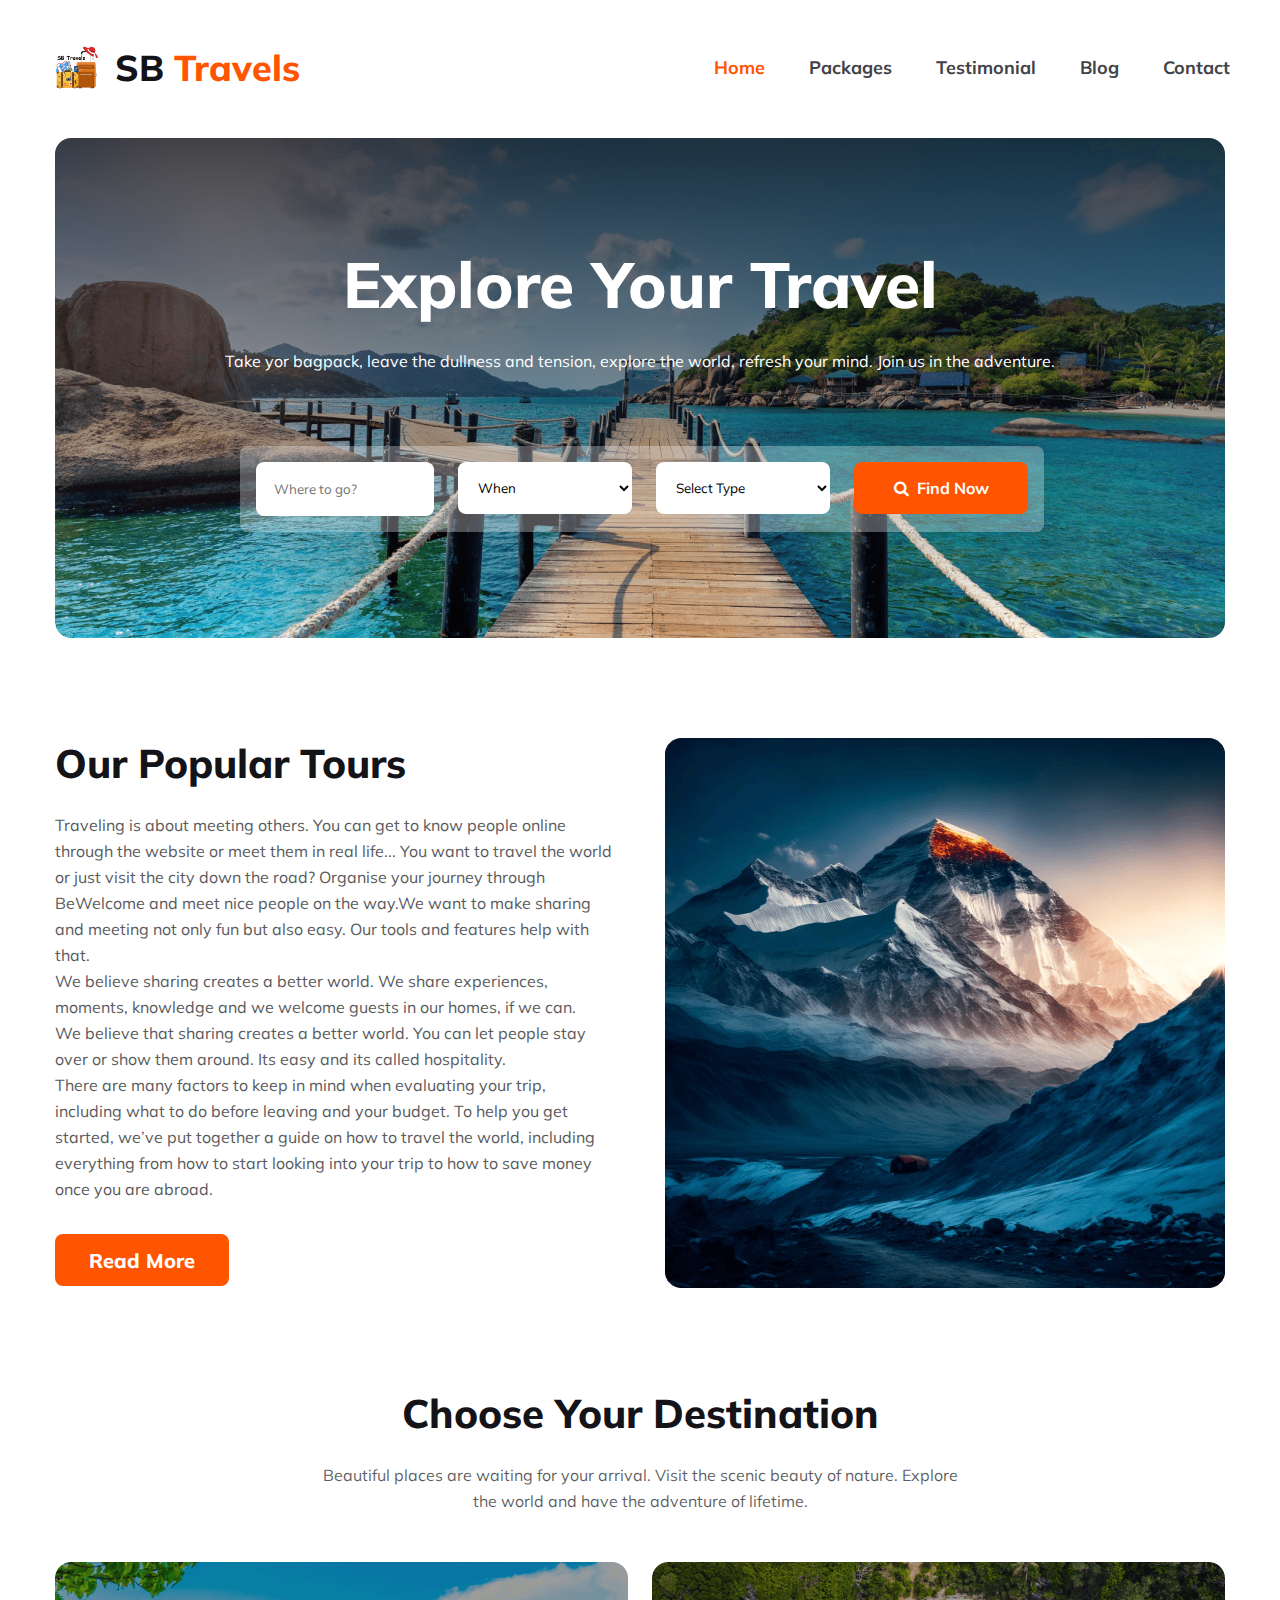
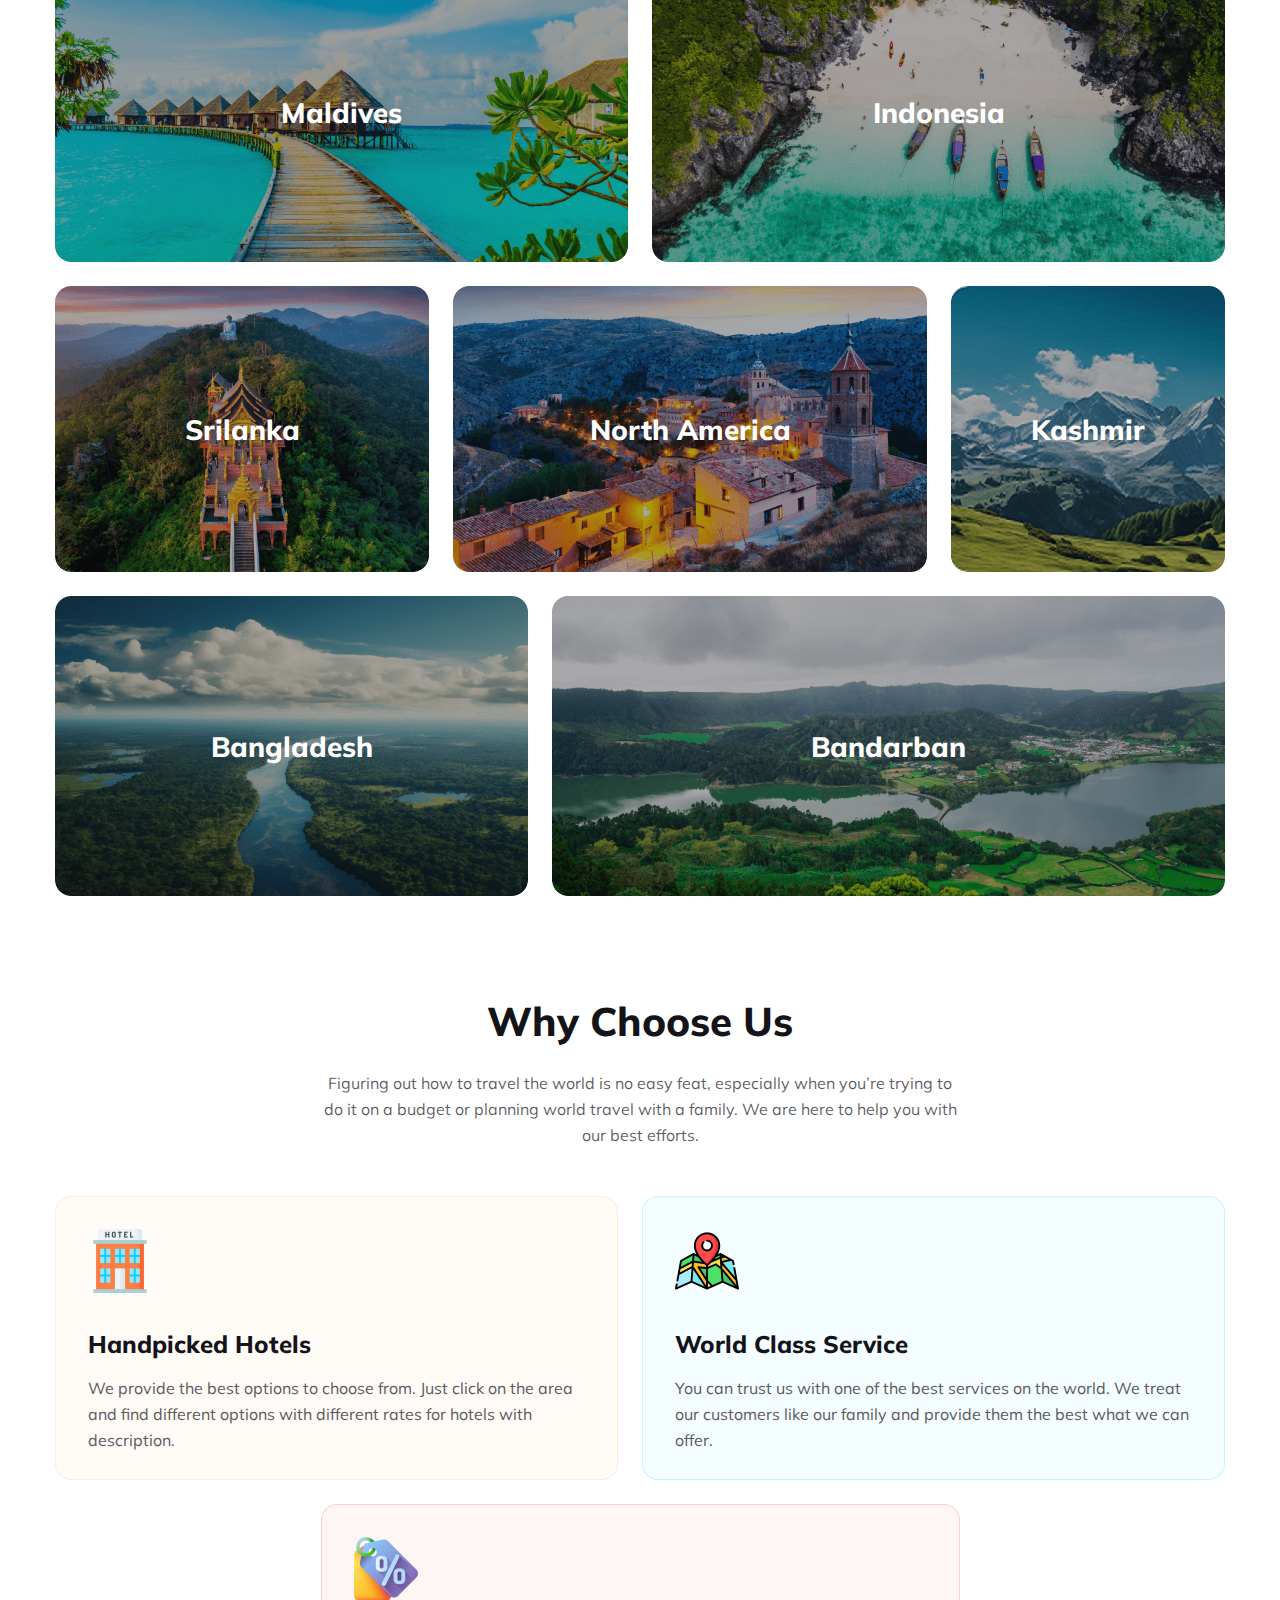
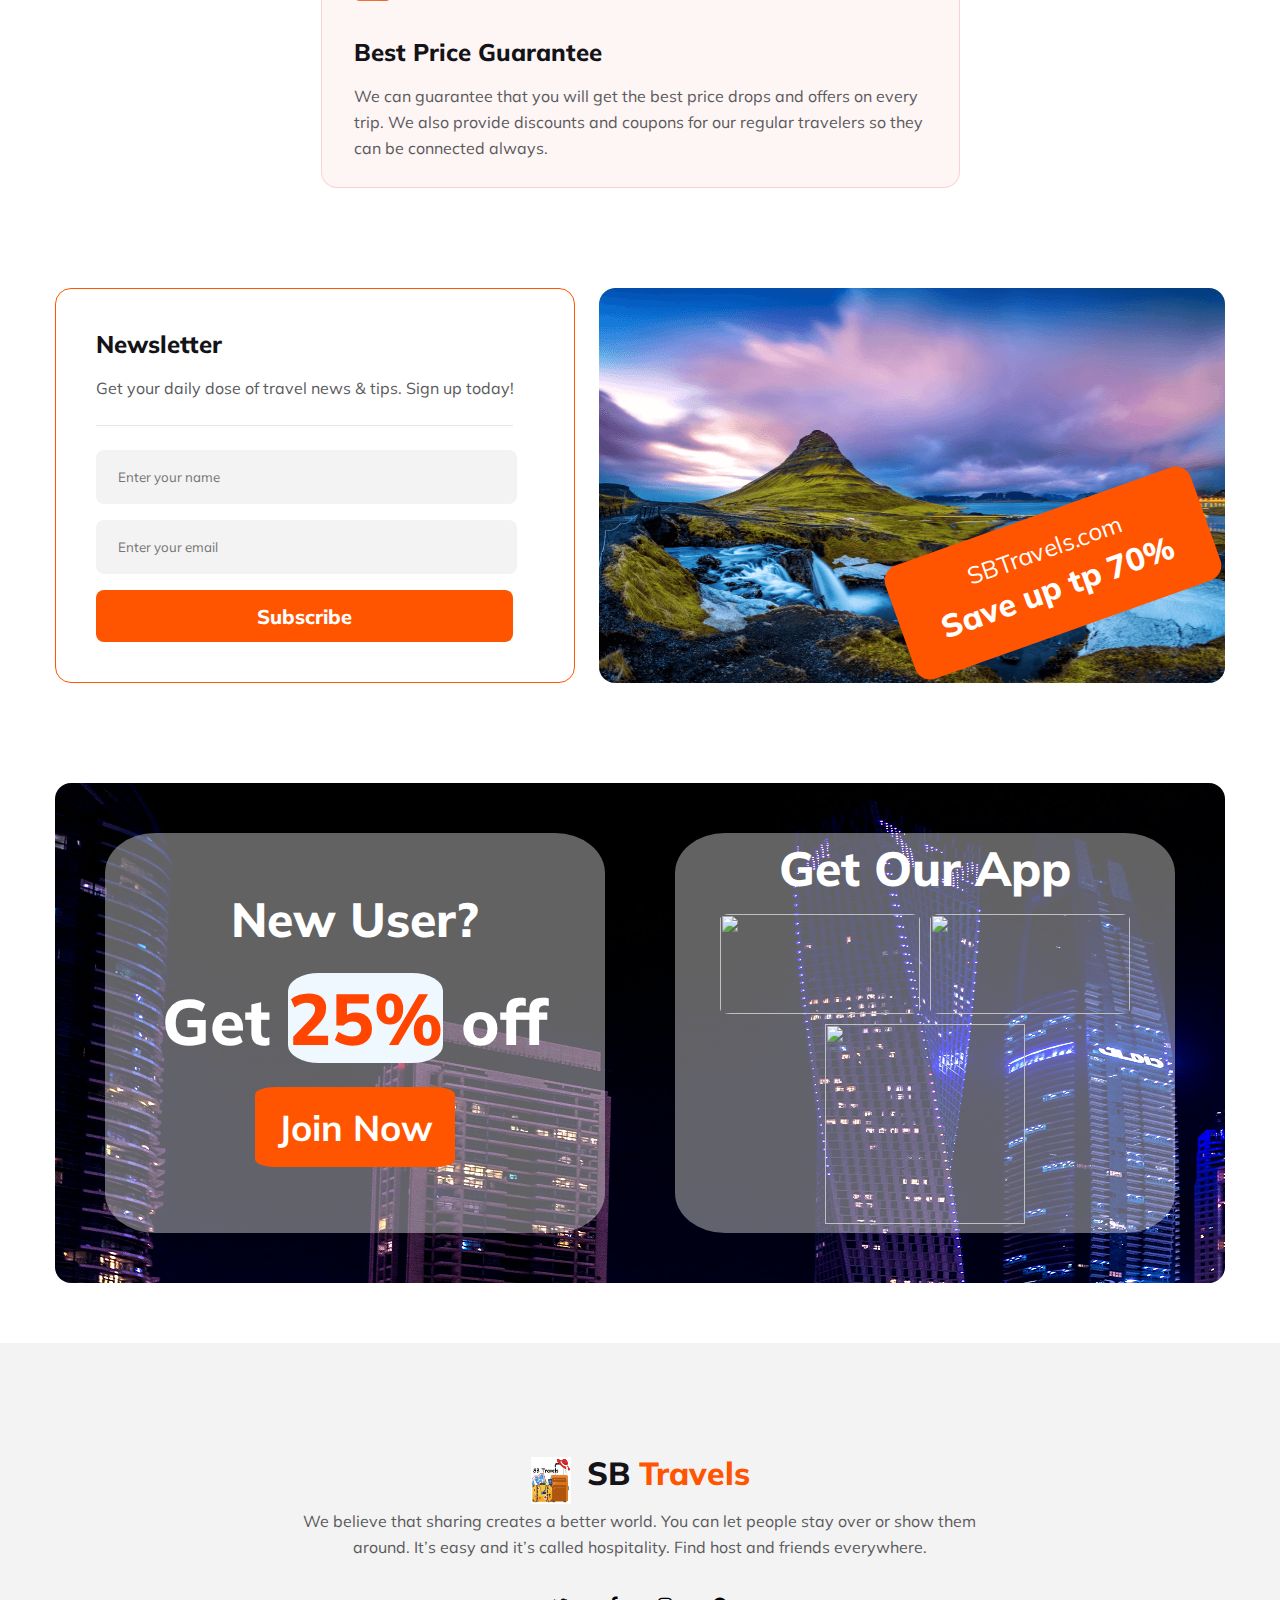
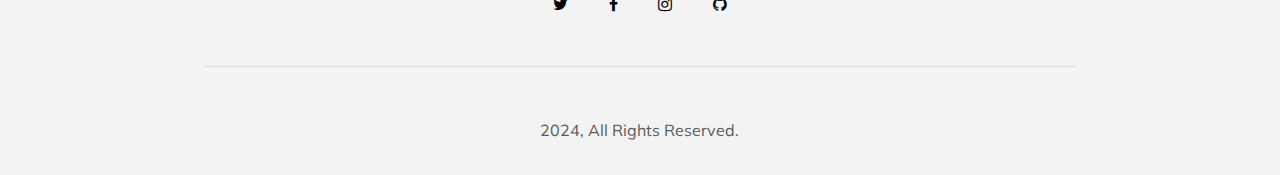
==== commit e9650cb7: "full complete with extra bonus point works" ====
--- a/index.html
+++ b/index.html
@@ -161,11 +161,11 @@
         <div class="get-app">
             <h1>Get Our App</h1>
             <div class="app">
-                <img src="" alt="" >
-                <img src="" alt="" >
+                <img src="Images/play.png" alt="" >
+                <img src="Images/appstore2.png" alt="" >
             </div>
             
-            <img src="" alt="" class="qr">
+            <img src="Images/qr.png" alt="">
         </div>
     </section>
 
--- a/style.css
+++ b/style.css
@@ -295,7 +295,7 @@
 .srilanka {
     width: 374px;
     height: 286px;
-    background-size: ;
+   
     border-radius: 16px;
     background: linear-gradient(0deg, rgba(19, 19, 24, 0.20) 0%, rgba(19, 19, 24, 0.20) 100%), url(Images/Rectangle\ 6.png), lightgray 50% / cover no-repeat;
 
@@ -700,13 +700,15 @@
     align-content: center;
     margin-left: auto;
     margin-right: auto;
+    border-radius: 16px;
     background-image: url("Images/dubai.png");
+    margin-bottom: 60px;
 }
 
 .bonus-text {
     width: 500px;
     height: 400px;
-    ;
+    
     border-radius: 10%;
     background: rgba(255, 255, 255, 0.386);
     margin-top: auto;
@@ -744,8 +746,8 @@
 
 .bonus-text button {
     width: 200px;
-    height: 100px;
-    border-radius: 25%;
+    height: 80px;
+    border-radius: 10%;
     background: #FF5400;
     color: #FFF;
 
@@ -761,7 +763,7 @@
 .get-app {
     width: 500px;
     height: 400px;
-    ;
+    
     border-radius: 10%;
     background: rgba(255, 255, 255, 0.386);
     margin-top: auto;
@@ -775,8 +777,8 @@
 .get-app h1 {
     text-align: center;
     color: #FFF;
-    padding-top: 56px;
-    margin-bottom: 24px;
+    padding-top: 5px;
+    margin-bottom: 16px;
     font-family: Mulish;
     font-size: 3rem;
     font-style: normal;
@@ -787,6 +789,22 @@
 
 .app{
     display: inline-flex;
+    justify-content: space-between;
+   
+    gap:10px;
+    margin-bottom:10px
+}
+
+.app img{
+    width: 200px;
+    height: 100px;
+    border-radius: 5%;
+    cursor: pointer;
+}
+.get-app>img{
+    
+    width: 200px;
+    height: 200px;
 }
 
 
@@ -1096,7 +1114,49 @@
     }
 
 
-
-
+    /* bonus part  */
+    .bonus{
+        width: 335px;
+        height: auto;
+        flex-direction: column;
+        padding:0px;
+    }
+
+    .bonus-text{
+        width: 290px;
+        height: auto;
+        margin-left: 22px;
+        margin-top: 10px;
+        margin-bottom: 10px; 
+
+    }
+    .bonus-text h3{
+        font-size: 25px;
+        padding-top: 10px;
+    }
+
+    .bonus-text h1{
+        font-size: 35px;
+    }
+    .bonus-text button{
+        margin-bottom: 10px;
+
+    }
+    .get-app{
+        width: 290px;
+        height: auto;
+        margin-left: 22px;
+        margin-top: 10px;
+        margin-bottom: 10px;
+    }
+    .get-app h1{
+        font-size: 30px;
+    }
+    .app{
+        flex-direction: column;
+    }
+    .get-app>img{
+        margin-bottom: 10px;
+    }
 
 }